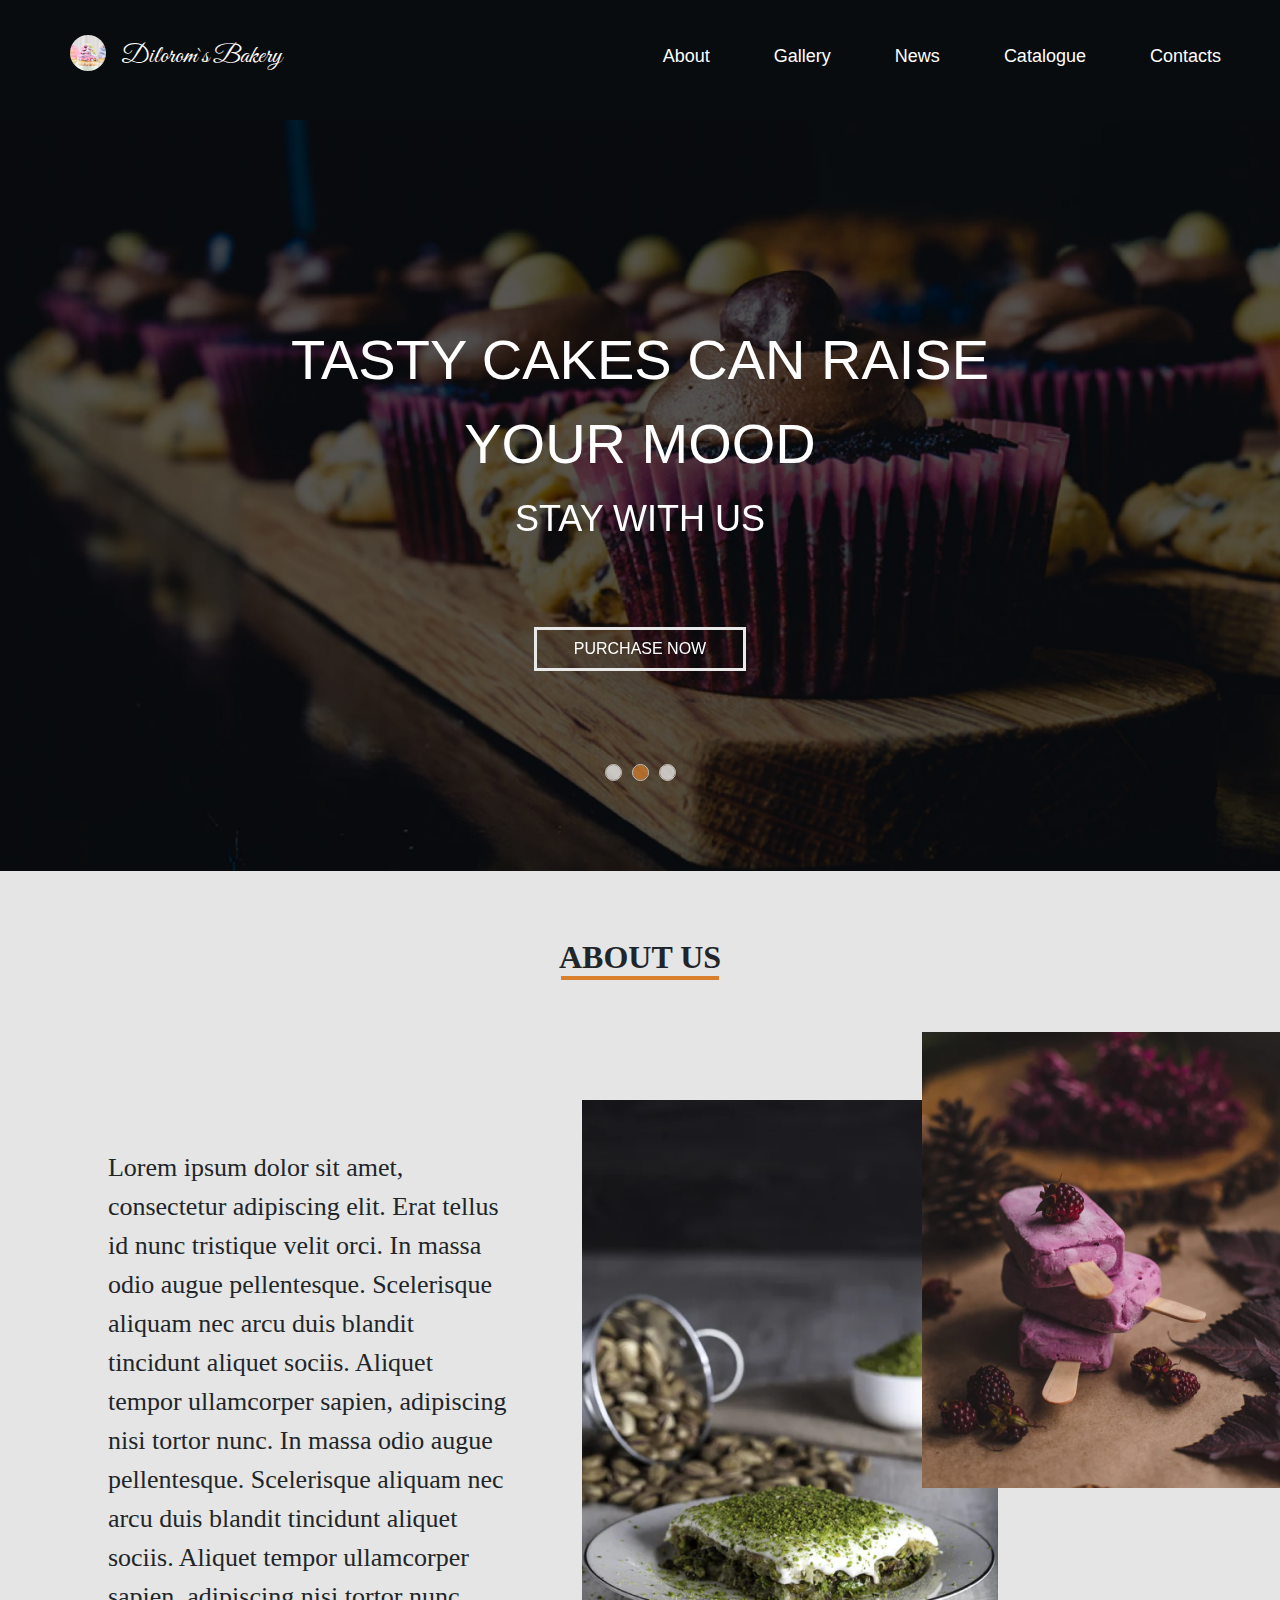
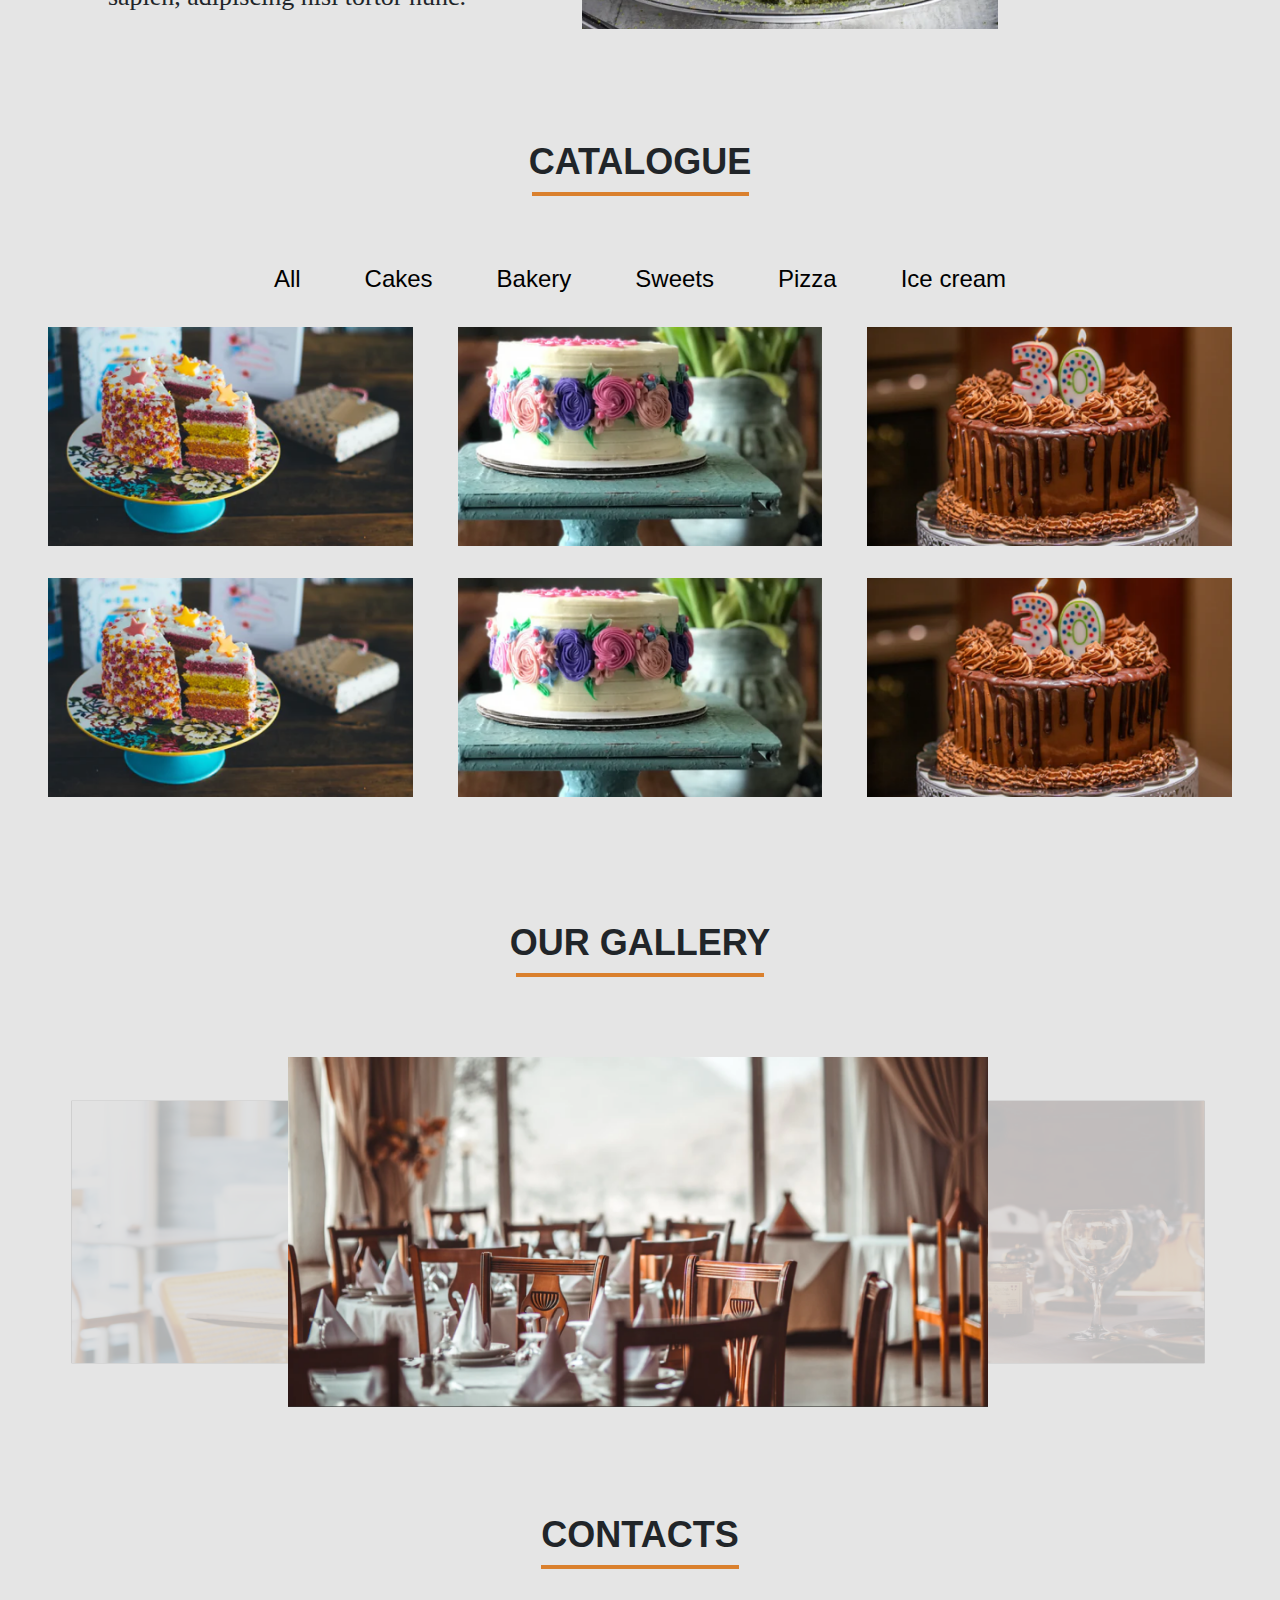
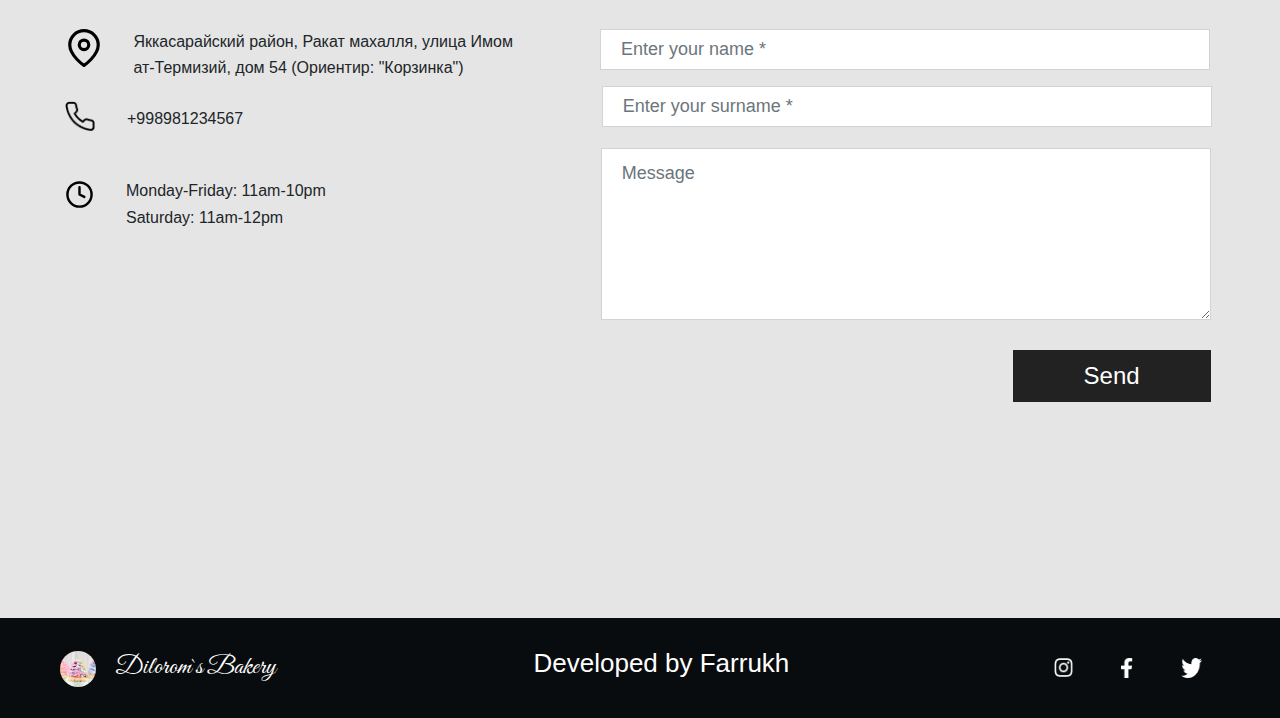
==== index.html @ ecb013ed "add files" ====
<!DOCTYPE html>
<html lang="en">
  <head>
    <meta charset="UTF-8" />
    <meta name="viewport" content="width=device-width, initial-scale=1.0" />
    <title>Bakery</title>
    <link rel="stylesheet" href="css/normalize.css">
    <link rel="stylesheet" href="css/bootstrap.css" />
    <link rel="stylesheet" href="css/main.css" />
    <link rel="stylesheet" href="css/media.css">
    <link
      href="https://fonts.googleapis.com/css2?family=Great+Vibes&display=swap"
      rel="stylesheet"
    />
  </head>
  <body>
    <div class="screen1">
      <header class="head">
        <div class="container-fluid">
          <nav class="navbar navbar-expand-md menu navbar-dark">
            <div class="brand">
              <a href="#"><img alt="" class="rounded-circle" src="images/image 2.png"/></a>
            <a href="#" class="navbar-brand name">Dilorom`s Bakery</a>
            </div>
            <button class="navbar-toggler" data-target="#menu" data-toggle="collapse" aria-controls="menu" aria-expanded="false" aria-label="Toggle navigation">
              <span class="navbar-toggler-icon"></span>
            </button>
            <div id="menu" class="collapse navbar-collapse">
              <ul class="navbar-nav ml-auto">
                <li class="nav-item">
                  <a href="#about" class="nav-link">About</a>
                </li>
                <li class="nav-item">
                  <a href="#galery" class="nav-link">Gallery</a>
                </li>
                <li class="nav-item">
                  <a href="#news" class="nav-link">News</a>
                </li>
                <li class="nav-item">
                  <a href="#catalogue" class="nav-link">Catalogue</a>
                </li>
                <li class="nav-item contact">
                  <a href="#contact" class="nav-link">Contacts</a>
                </li>
              </ul>
            </div>
          </nav>
        </div>
      </header>
      <!-- Header End -->
    
        <section class="section1">
          <div
            class="carousel slide carusel"
            id="myCarousel"
            data-ride="Carousel"
            data-interval="3000"
          >
            <div class="carousel-inner">
              <div class="carousel-item active">
                <div class="content1">
                  <h1 class="text-center">Tasty cakes can raise</h1>
                  <h1 class="text-center">your mood</h1>
                </div>
                <div class="content2">
                  <h2 class="text-center">Stay with us</h2>
                  <div class="now">
                    <button type="button" class="btn ml-auto">
                      Purchase now
                    </button>
                  </div>
                </div>
              </div>
              <div class="carousel-item">
                <div class="content1">
                  <h1 class="text-center">Tasty cakes can raise</h1>
                  <h1 class="text-center">your mood</h1>
                </div>
                <div class="content2">
                  <h2 class="text-center">Stay with us</h2>
                  <div class="now">
                    <button type="button" class="btn">Purchase now</button>
                  </div>
                </div>
              </div>
              <div class="carousel-item">
                <div class="content1">
                  <h1 class="text-center">Tasty cakes can raise</h1>
                  <h1 class="text-center">your mood</h1>
                </div>
                <div class="content2">
                  <h2 class="text-center">Stay with us</h2>
                  <div class="now">
                    <button type="button" class="btn">Purchase now</button>
                  </div>
                </div>
              </div>
            </div>
            <ul class="carousel-indicators">
              <li data-slide-to="0" data-target="#myCarousel"></li>
              <li class="active" data-slide-to="1" data-target="#myCarousel"></li>
              <li data-slide-to="2" data-target="#myCarousel"></li>
            </ul>
            <a
              href="#"
              class="carousel-control-prev"
              data-slide="prev"
              data-target="#myCarousel"
            >
              <span class="carousel-control-prev-icon"></span>
            </a>
            <a
              href="#"
              class="carousel-control-next"
              data-slide="next"
              data-target="#myCarousel"
            >
              <span class="carousel-control-next-icon"></span>
            </a>
          </div>
        </section>
    </div>
      <section class="section2" id="about">
        <h2 class="text-center">ABOUT US</h2>
        <div class="text-center line"></div>
        <div class="row">
          <div class="col-4 offset-1">
            <p>
              Lorem ipsum dolor sit amet, consectetur adipiscing elit. Erat
              tellus id nunc tristique velit orci. In massa odio augue
              pellentesque. Scelerisque aliquam nec arcu duis blandit tincidunt
              aliquet sociis. Aliquet tempor ullamcorper sapien, adipiscing nisi
              tortor nunc. In massa odio augue pellentesque. Scelerisque aliquam
              nec arcu duis blandit tincidunt aliquet sociis. Aliquet tempor
              ullamcorper sapien, adipiscing nisi tortor nunc.
            </p>
          </div>
          <div class="img1">
            <img src="images/image 12.png" alt="" />
            <div class="img2"><img src="images/image 13.png" alt="" /></div>
          </div>
        </div>
      </section>
      <section class="section3" id="catalogue">
        <h2 class="text-center">CATALOGUE</h2>
        <div class="text-center line"></div>
        <ul class="nav justify-content-center">
          <li class="nav-item"><a href="#" class="nav-link">All</a></li>
          <li class="nav-item"><a href="#" class="nav-link">Cakes</a></li>
          <li class="nav-item"><a href="#" class="nav-link">Bakery</a></li>
          <li class="nav-item"><a href="#" class="nav-link">Sweets</a></li>
          <li class="nav-item"><a href="#" class="nav-link">Pizza</a></li>
          <li class="nav-item"><a href="#" class="nav-link">Ice cream</a></li>
        </ul>
        <div class="row cake">
          <img src="images/image 15.png" alt="" />
          <img src="images/image 16.png" alt="" />
          <img src="images/image 17.png" alt="" />
          <img src="images/image 15.png" alt="" />
          <img src="images/image 16.png" alt="" />
          <img src="images/image 17.png" alt="" />
        </div>
      </section>
      <section class="section4" id="galery">
        <h2 class="text-center">OUR GALLERY</h2>
        <div class="text-center line"></div>
        <div id="carusel">
          <ul class="carousel">
            <li class="items main-pos first" id="1">
              <img src="images/image 20.png" alt="" />
            </li>
            <li class="items right-pos second" id="2">
              <img src="images/image 19.png" />
            </li>
            <li class="items back-pos third" id="3">
              <img src="images/image 32.jpg" />
            </li>
            <li class="items back-pos fourth" id="4">
              <img src="images/image 30.jpg" alt="" />
            </li>
            <li class="items back-pos fifth" id="5">
              <img src="images/image 31.jpg" alt="" />
            </li>
            <li class="items back-pos sixth" id="6">
              <img src="images/image 33.jpg" />
            </li>
            <li class="items left-pos seventh" id="7">
              <img src="images/image 18.png" />
            </li>
          </ul>
        </div>
      </section>
      <section class="section5" id="contact">
        <h2 class="text-center">CONTACTS</h2>
        <div class="text-center line"></div>
        <div class="row row1">
          <img src="icons/map-pin.svg" alt="" />
          <div class="col-4 col-xm-6">
            <div class="col1">
              <p>
                Яккасарайский район, Ракат махалля, улица Имом <br />
                ат-Термизий, дом 54 (Ориентир: "Корзинка")
              </p>
            </div>
          </div>
          <div class="col-6">
            <div class="form-group">
              <input
                type="text"
                id="name"
                class="form-control"
                placeholder="Enter your name *"
                required
                maxlength="30"
              />
            </div>
          </div>
        </div>
        <div class="row row2">
          <img src="icons/Vector.png" alt="" />
          <div class="col-4">
            <div class="col2">
              <p>+998981234567</p>
            </div>
          </div>
          <div class="col-6">
            <div class="form-group">
              <input
                type="text"
                id="surname"
                class="form-control"
                placeholder="Enter your surname *"
                maxlength="30"
                required
              />
            </div>
          </div>
        </div>
        <div class="row row3">
          <img src="icons/clock.svg" alt="" />
          <div class="col-4">
            <div class="col3">
              <p>
                Monday-Friday: 11am-10pm <br />
                Saturday: 11am-12pm
              </p>
            </div>
          </div>
          <div class="col-6">
            <div class="form-group">
              <textarea
                id="text"
                class="form-control"
                placeholder="Message"
                cols="30"
                rows="5"
              ></textarea>
              <div class="btn-black">
                <button type="button" class="btn send" id="btn">Send</button>
              </div>
            </div>
          </div>
        </div>
      </section>
    <footer class="foot">
      <div class="container-fluid">
        <nav class="navbar navbar-expand-md menu">
          <div class="logo">
            <a href="index.html"
              ><img alt="" class="rounded-circle" src="images/image 2.png"
            /></a>
            <a href="#" class="navbar-brand name">Dilorom`s Bakery</a>
          </div>
          <div class="developer">
            <h4>Developed by Farrukh </h4>
          </div>
          <ul class="navbar-nav media">
            <li class="nav-item">
              <a href="#" class="nav-link"
                ><img src="icons/Vector (1).png" class="instagram" alt=""
              /></a>
            </li>
            <li class="nav-item">
              <a href="#" class="nav-link"
                ><img src="icons/Vector (2).png" class="facebook" alt=""
              /></a>
            </li>
            <li class="nav-item">
              <a href="#" class="nav-link"
                ><img src="icons/Vector (3).png" class="twitter" alt=""
              /></a>
            </li>
          </ul>
        </nav>
      </div>
    </footer>
    
    <script src="js/jQuery.min.js"></script>
    <script src="js/popper.js"></script>
    <script src="js/bootstrap.js"></script>
    <script src="js/main.js"></script>
  </body>
</html>
---- css/main.css ----
@font-face {
  font-family: "Mukta-Medium";
  src: url("../fonts/mukta/Mukta-Medium.ttf") format("true type");
  font-style: normal;
  font-weight: normal; }
@font-face {
  font-family: "Roboto-Regular";
  src: url("../fonts/roboto/Roboto-Regular.ttf") format("true type");
  font-style: normal;
  font-weight: normal; }
@font-face {
  font-family: "Great_Vibes-Regular";
  src: url("../fonts/vibes/GreatVibes-Regular.ttf") format("true type");
  font-style: normal;
  font-weight: normal; }
  .screen1{
    background-image: url(../images/image\ 10.png);
    background-size: cover;
  }
header {
  background-color: #090C0E; }
  header .container-fluid {
    padding-left: 0; }
    header .container-fluid .rounded-circle {
      margin-left: 70px; }
    header .container-fluid .name {
      color: #fff;
      font-size: 26px;
      font-weight: 400;
      font-family: 'Great Vibes', cursive;
      line-height: 32.55px;
      letter-spacing: 6%;
      margin-left: 15px; }
    header .container-fluid .menu {
      padding-left: 0;
      padding-top: 0; }
      
    /* header .container-fluid #menu {
      display: flex; } */
      header .container-fluid #menu ul li {
        font-size: 18px;
        line-height: 24.25px;
        font-weight: 400;
        font-family: "Mukta-Medium", sans-serif;
        margin: 36px 24px; }
        header .container-fluid #menu ul li a {
          color: #fff; }
      header .container-fluid #menu ul .contact {
        margin-right: 20px !important; }

body {
  background-color: #E5E5E5; }
 .section1 .carusel .carousel-inner .carousel-item {
    color: #fff; }
   .section1 .carusel .carousel-inner .carousel-item .content1 {
      margin-top: 202px; }
     .section1 .carusel .carousel-inner .carousel-item .content1 h1 {
        font-size: 56px;
        text-transform: uppercase;
        font-family: "Mukta-Medium", sans-serif;
        font-weight: 400;
        line-height: 75.43px; }
   .section1 .carusel .carousel-inner .carousel-item .content2 h2 {
      font-family: "Mukta-Medium", sans-serif;
      font-size: 36px;
      font-weight: 500;
      line-height: 59.83px;
      text-transform: uppercase; }
   .section1 .carusel .carousel-inner .carousel-item .content2 .now {
      display: flex;
      justify-content: center; }
     .section1 .carusel .carousel-inner .carousel-item .content2 .now .btn {
        margin-top: 70px;
        border: 3px solid #E9E9E9;
        padding: 7px 37px;
        color: #fff;
        margin-left: auto;
        margin-right: auto;
        margin-bottom: 200px;
        text-transform: uppercase;
        border-radius: unset; }
 .section1 .carusel .carousel-indicators {
    margin-bottom: 90px; }
   .section1 .carusel .carousel-indicators li {
      width: 15px;
      height: 15px;
      border-radius: 50%;
      border: 1px solid #fff;
      background-color: #ffffff;
      opacity: 0.7;
      margin: 0 5px; }
   .section1 .carusel .carousel-indicators .active {
      background-color: #DA802D; }
 .section1 .carusel .carousel-control-prev > .carousel-control-prev-icon, .section1 .carusel .carousel-control-next > .carousel-control-next-icon {
    background-image: none; } .section2 h2 {
  margin: 67px 0 0 0;
  font-weight: 700;
  font-family: "Mukta-Medium"; } .section2 .line {
  content: "";
  background-color: #DA802D;
  display: block;
  width: 158px;
  height: 4px;
  margin: auto;
  margin-bottom: 120px; } .section2 .row {
  margin-right: 0; }
 .section2 .row .col-4 p {
    margin-top: 48px;
    font-family: "Roboto-Regular";
    font-weight: 400;
    font-size: 26px;
    line-height: 39px; }
 .section2 .row .img1 {
    position: relative;
    margin-left: 57px;
    width: 416px;
    height: 529px; }
   .section2 .row .img1 .img2 {
      position: absolute;
      width: 358px;
      height: 456px;
      right: -68%;
      top: -13%; } .section3 h2 {
  margin-top: 100px;
  margin-bottom: 0;
  font-size: 36px;
  line-height: 59.83px;
  font-weight: 700;
  font-family: "Mukta-Medium", sans-serif; } .section3 .line {
  content: "";
  background-color: #DA802D;
  display: block;
  width: 217px;
  height: 4px;
  margin: auto;
  margin-bottom: 50px; } .section3 ul a {
  font-size: 24px;
  font-weight: 500;
  font-family: "Mukta-Medium", sans-serif;
  font-style: normal;
  line-height: 40px;
  margin: 10px 40px 40px 40px;
  color: #000; } .section3 ul a:hover, .section3 ul a:focus {
  color: #DA802D; } .section3 .cake {
  display: flex;
  flex-wrap: wrap;
  margin: 0 2rem;
  justify-content: space-between; }
 .section3 .cake img {
    width: 30%;
    height: 25%;
    margin: 1rem; }
 .section3 .cake .col-4 {
    margin-bottom: 30px; } .section4 h2 {
  margin-top: 100px;
  margin-bottom: 0;
  font-size: 36px;
  line-height: 59.83px;
  font-weight: 700;
  font-family: "Mukta-Medium", sans-serif; } .section4 .line {
  content: "";
  background-color: #DA802D;
  display: block;
  width: 248px;
  height: 4px;
  margin: auto;
  margin-bottom: 80px; } 
  .section4 #carusel {
   width: 53em;
   height: 28em;
   margin: 0 auto;
   position: relative; }
    .section4 #carusel ul li {
     width: 700px;
     height: 350px;
     background: #333;
     display: inline-block;
     -webkit-transition: all .3s ease-in-out;
     -moz-transition: all .3s ease-in-out;
     transition: all .3s ease-in-out;
     overflow: hidden; }
    .section4 #carusel ul .second > img,  .section4 #carusel ul .fourth > img, .section4 #carusel ul .fifth > img, .section4 #carusel ul .sixth > img,  .section4 #carusel ul .third > img,  .section4 #carusel ul .seventh > img {
     width: 100%;
     height: 100%; }
    .section4 #carusel ul .first > img {
     height: 100%;
     width: 100%; }
    .section4 #carusel ul .items {
     position: absolute; }
    .section4 #carusel ul .right-pos {
     opacity: .3;
     margin-left: 21em !important;
     z-index: 1000;
     -webkit-transform: scale(0.75);
     -moz-transform: scale(0.75);
     transform: scale(0.75); }
    .section4 #carusel ul .back-pos {
     margin-left: 2em !important;
     opacity: .05;
     -webkit-transform: scale(0.5);
     -moz-transform: scale(0.5);
     transform: scale(0.5); }
    .section4 #carusel ul .main-pos {
     margin-left: 2em !important;
     z-index: 3000; }
   .section4 #carusel ul .left-pos {
     opacity: .3;
     margin-left: -17em !important;
     z-index: 1000;
     -webkit-transform: scale(0.75);
     -moz-transform: scale(0.75);
     transform: scale(0.75); } 
    .section5 h2 {
  margin-top: 0;
  margin-bottom: 0;
  font-size: 36px;
  line-height: 59.83px;
  font-weight: 700;
  font-family: "Mukta-Medium", sans-serif; } .section5 .line {
  content: "";
  background-color: #DA802D;
  display: block;
  width: 198px;
  height: 4px;
  margin: auto;
  margin-bottom: 60px; } .section5 .row1 {
  margin: 0 !important; }
 .section5 .row1 img {
    margin-left: 65px;
    margin-bottom: 18px;
    margin-right: 15px;
    width: 32;
    height: 38.4px; }
 .section5 .row1 .col-4 .col1 {
    display: flex; }
   .section5 .row1 .col-4 .col1 p {
      margin: 0;
      font-weight: 400;
      font-family: "Mukta-Medium", sans-serif;
      line-height: 26.59px;
      font-size: 16px; }
 .section5 .row1 .col-6 {
    margin-left: 40px !important; }
   .section5 .row1 .col-6 .form-control {
      border-radius: unset;
      padding: 10px 20px;
      font-size: 18px;
      font-weight: 400;
      line-height: 29.92px;
      font-family: "Mukta-Medium", sans-serif; }
   .section5 .row1 .col-6 .form-control:focus {
      outline: none;
      border-color: #fff;
      box-shadow: unset; } .section5 .row2 {
  margin: 0 !important; }
 .section5 .row2 img {
    margin-left: 65px;
    margin-top: 15px;
    margin-right: 17px;
    width: 29;
    height: 30px; }
 .section5 .row2 .col-4 .col2 {
    display: flex; }
   .section5 .row2 .col-4 .col2 p {
      font-weight: 400;
      margin-top: 20px;
      font-family: "Mukta-Medium", sans-serif;
      line-height: 26.59px;
      font-size: 16px; }
 .section5 .row2 .col-6 {
    margin-left: 48px; }
   .section5 .row2 .col-6 .form-control {
      border-radius: unset;
      padding: 10px 20px;
      font-size: 18px;
      font-weight: 400;
      line-height: 29.92px;
      font-family: "Mukta-Medium", sans-serif; }
   .section5 .row2 .col-6 .form-control:focus {
      outline: none;
      border-color: #fff;
      box-shadow: unset; } .section5 .row3 {
  margin: 0 !important; }
 .section5 .row3 img {
    margin-left: 65px;
    margin-right: 17px;
    width: 29;
    height: 29px;
    margin-top: 32px; }
 .section5 .row3 .col-4 .col3 {
    display: flex; }
   .section5 .row3 .col-4 .col3 p {
      margin-top: 30px;
      font-weight: 400;
      font-family: "Mukta-Medium", sans-serif;
      line-height: 26.59px;
      font-size: 16px; }
 .section5 .row3 .col-6 {
    margin-left: 48px; }
   .section5 .row3 .col-6 .form-control {
      border-radius: unset;
      padding: 10px 20px;
      font-size: 18px;
      font-weight: 400;
      line-height: 29.92px;
      font-family: "Mukta-Medium", sans-serif; }
   .section5 .row3 .col-6 .form-control:focus {
      outline: none;
      border-color: #fff;
      box-shadow: unset; }
   .section5 .row3 .col-6 .btn-black {
      display: flex;
      justify-content: right; }
     .section5 .row3 .col-6 .btn-black .send {
        border-radius: unset;
        margin-top: 30px;
        margin-left: auto;
        background-color: #222222;
        color: #fff;
        padding: 5px 70px;
        font-size: 24px;
        font-weight: 400;
        font-family: "Mukta-Medium", sans-serif;
        line-height: 39.89px; }

footer {
  margin-top: 200px;
  background-color: #090C0E; }
  footer .container-fluid {
    padding: 0; }
    footer .container-fluid .menu {
      padding: 0;
      display: flex;
      justify-content: space-between; }
      footer .container-fluid .menu .logo .rounded-circle {
        margin-left: 60px; }
      footer .container-fluid .menu .logo .name {
        color: #fff;
        font-size: 26px;
        font-weight: 400;
        font-family: 'Great Vibes', cursive;
        line-height: 32.55px;
        letter-spacing: 6%;
        margin-left: 15px; }
      footer .container-fluid .menu .developer h4 {
        color: #fff;
        font-size: 26px;
        font-weight: 400;
        line-height: 32.55px;
        letter-spacing: 6%;
        font-family: "Mukta-Medium", sans-serif; }
      footer .container-fluid .menu ul li {
        font-size: 18px;
        line-height: 24.25px;
        font-weight: 400;
        font-family: "Mukta-Medium", sans-serif; }
        footer .container-fluid .menu ul li a {
          color: #fff;
          padding-top: 0;
          padding-bottom: 0; }
          footer .container-fluid .menu ul li a .instagram {
            width: 18.87px;
            height: 19.57px;
            margin: 40px 16px; }
          footer .container-fluid .menu ul li a .facebook {
            width: 12.17px;
            height: 20px;
            margin: 40px 16px; }
          footer .container-fluid .menu ul li a .twitter {
            width: 20.63px;
            height: 20px;
            margin: 40px 70px 40px 16px; }

          
            
/*# sourceMappingURL.css.map */
---- css/media.css ----
@media(max-width: 400px ){
    header .container-fluid .rounded-circle{
        margin-left: 30px;
    }
    .section1 .carusel .carousel-inner .carousel-item .content1 h1{
        font-size: 42px;
    }
    .section1 .carusel .carousel-inner .carousel-item .content2 h2{
        font-size: 24px;
    }
    .section3 .cake img{
        width: 80%;
    }
    .section3 .cake{
        justify-content: center;
    }
    .section4 #carusel ul li {
        width: 250px;
        height: 100px;
    }
    .section4 #carusel {
        width: 300px;
        height: 120px;
    }
    .section4 #carusel ul .right-pos {
        display: none; 
    }
    .section4 #carusel ul .left-pos {
        display: none; 
    }
    #carusel > ul{
        padding: 0;
    }
    .section5 .row1 img {
        margin-left: 10px;
        margin-top: 2px;
        margin-right: 2px;
        width: 15;
        height: 20.4px; 
    }
    .section5 .row2 img {
        margin-left: 10px;
        margin-top: 25px;
        margin-right: 2px;
        width: 15;
        height: 16px; 
    }
    .section5 .row3 img {
        margin-left: 10px;
        margin-right: 2px;
        width: 15;
        height: 16px;
        margin-top: 35px; 
    }
    .section5 .row1 .col-4 .col1 p, .section5 .row2 .col-4 .col2 p, .section5 .row3 .col-4 .col3 p{
        font-size: 14px;
        line-height: 22px;
    }
    .section5 .row3 .col-4 .col3 p{
        margin-top: 4px;
    }
    .section5 .row1 .col-6, .section5 .row2 .col-6, .section5 .row3 .col-6 {
        margin-left: 10px !important; 
    }
    .section5 .row1 .col-6 .form-control > input::placeholder{
        font-size: 10px;
    }
    .section5 .row3 .col-6 .btn-black{
        display: flex;
        justify-content: center;
    }
    .section5 .row3 .col-6 .btn-black .send{
        margin-left: -90%;
        padding: 5px 110px;
    }
    footer .container-fluid .menu{
        display: flex;
        justify-content: center;
    }
    footer .container-fluid .menu ul{
        display: flex;
        flex-direction: row;
    }
    footer .container-fluid .menu ul li a .facebook{
        margin-top: 20px;
    }
    footer .container-fluid .menu ul li a .twitter{
        margin-right: 0;
        margin-top: 20px;
    }
    footer .container-fluid .menu ul li a .instagram{
        margin-left: 0;
        margin-top: 20px;
    }
    footer .container-fluid .menu .logo .rounded-circle{
        margin-left: 0;
    }
    footer .container-fluid .menu .developer h4{
        margin-bottom: 0;
        margin-top: 5px;
        font-size: 20px;
        padding: 0 45px;
    }
    .logo{
        margin-top: 20px;
    }
}
@media(max-width: 345px ){
    header .container-fluid .rounded-circle{
        display: none;
    }
    .section3 ul a{
        margin: 5px 10px;
        font-size: 16px;
        line-height: 24px;
        padding: 8px;
    }
}
@media(max-width: 767px){
    header .container-fluid #menu ul li{
        margin: 0;
        text-align: center;
    }
    footer{
        margin-top: 70px;
    }
    .section2 .row .col-4 p{
        margin-top: 10px;
        font-size: 16px;
        line-height: 20px;
    }
    .section2 h2{
        font-size: 24px;
    }
    .section2 .line{
        margin-bottom: 50px;
        width: 130px;
    }
    .section3 h2{
        margin-top: 0;
    }
    .section3 h2, .section4 h2, .section5 h2{
        font-size: 24px;
    }
    .section5 h2{
        margin-top: 30px;
    }
    .section5 .line{
        margin-bottom: 30px;
        width: 140px;
    }
    .section4 .line{
        margin-bottom: 40px;
        width: 180px; 
    }
    .section3 .line{
        margin-bottom: 20px;
        width: 150px;
    }
    .section3 ul a{
        margin: 5px 10px;
        font-size: 16px;
        line-height: 24px;
        padding-left: 10px;
        padding-right: 10px;
    }
    .section1 .carusel .carousel-inner .carousel-item .content1 h1{
        font-size: 42px;
    }
    .section1 .carusel .carousel-inner .carousel-item .content2 h2{
        font-size: 24px;
    }
    header .container-fluid #menu ul .contact{
        margin-right: 10px!important;
    }

}
@media(min-width: 768px){
    .brand{
        display: flex;
    }
}
@media(min-width: 768px) and (max-width: 985px){
    header .container-fluid #menu ul .contact{
        margin-right: 0px!important;
    }
    header .container-fluid #menu ul li{
        margin: 36px 10px;
}
header .container-fluid .rounded-circle{
    margin-left: 30px;
}}
@media(min-width: 400px) and (max-width:575px){
.section3 ul a{
    margin: 5px 10px;
    font-size: 18px;
    line-height: 24px;
    padding-left: 14px;
    padding-right: 14px;
}
.section3 .cake img{
    width: 40%;
}
.section4 #carusel ul li {
    width: 340px;
    height: 150px;
}
.section4 #carusel {
    width: 390px;
    height: 170px;
}
.section4 #carusel ul .right-pos {
    display: none; 
}
.section4 #carusel ul .left-pos {
    display: none; 
}
#carusel > ul{
    padding: 0;
}
.section5 .row1 img {
    margin-left: 10px;
    margin-top: 2px;
    margin-right: 2px;
    width: 15;
    height: 20.4px; 
}
.section5 .row2 img {
    margin-left: 10px;
    margin-top: 25px;
    margin-right: 2px;
    width: 15;
    height: 16px; 
}
.section5 .row3 img {
    margin-left: 10px;
    margin-right: 2px;
    width: 15;
    height: 16px;
    margin-top: 35px; 
}
.section5 .row1 .col-4 .col1 p, .section5 .row2 .col-4 .col2 p, .section5 .row3 .col-4 .col3 p{
    font-size: 14px;
    line-height: 22px;
}
.section5 .row3 .col-4 .col3 p{
    margin-top: 4px;
}
.section5 .row1 .col-6, .section5 .row2 .col-6, .section5 .row3 .col-6 {
    margin-left: 10px !important; 
}
.section5 .row1 .col-6 .form-control > input::placeholder{
    font-size: 10px;
}
.section5 .row3 .col-6 .btn-black{
    display: flex;
    justify-content: center;
}
.section5 .row3 .col-6 .btn-black .send{
    margin-left: -90%;
    padding: 5px 80%;
}
footer .container-fluid .menu{
    display: flex;
    justify-content: center;
}
footer .container-fluid .menu ul{
    display: flex;
    flex-direction: row;
    padding: 0 70px;
}
footer .container-fluid .menu ul li a .facebook{
    margin-top: 20px;
}
footer .container-fluid .menu ul li a .twitter{
    margin-right: 0;
    margin-top: 20px;
}
footer .container-fluid .menu ul li a .instagram{
    margin-left: 0;
    margin-top: 20px;
}
footer .container-fluid .menu .logo .rounded-circle{
    margin-left: 0;
}
footer .container-fluid .menu .developer h4{
    margin-bottom: 0;
    margin-top: 5px;
    font-size: 20px;
    padding: 0 80px;
}
.logo{
    margin-top: 20px;
}
}
@media(max-width:575px){
.section2 .row > .col-4{
    flex: 0 0 50%;
    max-width: 50%;
}
.section2 .row .img1, .section2 .row .img1 .img2 {
    display: none;
}
}
@media(min-width:470px) and (max-width: 495px){
    .section3 ul a{
        margin: 5px 10px;
        font-size: 20px;
        line-height: 24px;
        padding-left: 14px;
        padding-right: 14px;
    }
}
@media(min-width:496px) and (max-width: 575px){
    .section3 ul a{
        margin: 5px 10px;
        font-size: 20px;
        line-height: 24px;
        padding-left: 12px;
        padding-right: 12px;
    }
    .section3 ul{
        padding: 0 10%;
    }
}

@media(min-width:576px) and (max-width: 767px){
    .section2 .row .img1{
        width: 200px;
        height: 400px;
        margin-left: 8%;
        margin-top: 5%;
    }
    .section2 .row .img1 > img{
        width: 170px;
    }
    .section2 .row .img1 .img2{
        width: 180px;
        right: -48%;
        top: -7%;
    }
    .section2 .row .img1 .img2 > img{
        width: 150px;
    }
    .section3 .cake img{
        width: 42%;
    }
    .section4 #carusel ul li {
        width: 340px;
        height: 150px;
    }
    .section4 #carusel {
        width: 390px;
        height: 170px;
    }
    .section4 #carusel ul .right-pos {
        opacity: .3;
        margin-left: 10em !important;
        z-index: 1000;
        -webkit-transform: scale(0.9);
        -moz-transform: scale(0.9);
        transform: scale(0.9); 
    }
    .section4 #carusel ul .left-pos {
        opacity: .3;
        margin-left: -7em !important;
        z-index: 1000;
        -webkit-transform: scale(0.9);
        -moz-transform: scale(0.9);
        transform: scale(0.9);
    }
    #carusel > ul{
        padding: 0;
    }
    .section5 .row1 img {
        margin-left: 20px;
        margin-top: 2px;
        margin-right: 2px;
        width: 15;
        height: 20.4px; 
    }
    .section5 .row2 img {
        margin-left: 20px;
        margin-top: 25px;
        margin-right: 2px;
        width: 15;
        height: 16px; 
    }
    .section5 .row3 img {
        margin-left: 20px;
        margin-right: 2px;
        width: 15;
        height: 16px;
        margin-top: 35px; 
    }
    .section5 .row1 .col-4 .col1 p, .section5 .row2 .col-4 .col2 p, .section5 .row3 .col-4 .col3 p{
        font-size: 14px;
        line-height: 22px;
    }
    .section5 .row3 .col-4 .col3 p{
        margin-top: 4px;
    }
    .section5 .row1 .col-6, .section5 .row2 .col-6, .section5 .row3 .col-6 {
        margin-left: 20px !important; 
    }
    .section5 .row1 .col-6 .form-control > input::placeholder{
        font-size: 10px;
    }
    .section5 .row3 .col-6 .btn-black{
        display: flex;
        justify-content: flex-end;
    }
    .section5 .row3 .col-6 .btn-black .send{
        margin-left: -85%;
        margin-right: 0;
        padding: 5px 84%;
    }
    footer .container-fluid .menu{
        display: flex;
        justify-content: center;
    }
    footer .container-fluid .menu ul{
        display: flex;
        flex-direction: row;
        padding: 0 130px;
    }
    footer .container-fluid .menu ul li a .facebook{
        margin-top: 20px;
    }
    footer .container-fluid .menu ul li a .twitter{
        margin-right: 0;
        margin-top: 20px;
    }
    footer .container-fluid .menu ul li a .instagram{
        margin-left: 0;
        margin-top: 20px;
    }
    footer .container-fluid .menu .logo .rounded-circle{
        margin-left: 0;
    }
    footer .container-fluid .menu .developer h4{
        margin-bottom: 0;
        margin-top: 5px;
        font-size: 20px;
        padding: 0 100px;
    }
    .logo{
        margin-top: 20px;
        padding: 0 100px;
    }
    }
    @media(max-width:575px){
    .section2 .row > .col-4{
        flex: 0 0 50%;
        max-width: 50%;
    }
    .section2 .row .img1, .section2 .row .img1 .img2 {
        display: none;
    }
}
@media(min-width:768px) and (max-width: 859px){
    .section2 .row .img1{
        width: 250px;
        margin-left: 10%;
    }
    .section2 .row .img1 > img{
        width: 220px;
    }
    .section2 .row .img1 .img2{
        width: 210px;
        right: -50%;
        top: -8%;
    }
    .section2 .row .img1 .img2 > img{
        width: 190px;
    }
    .section2 .line{
        margin-bottom: 70px;
        width: 145px;
    }
    .section2 .row .col-4 p{
        margin-top: 10px;
        font-size: 18px;
        line-height: 24px;
    }
    .section3 h2, .section4 h2, .section2 h2, .section5 h2{
        font-size: 30px;
    }
    .section3 h2{
        margin-top: 0;
    }
    .section4 .line{
        margin-bottom: 40px;
        width: 210px;
    }
    .section3 .line{
        margin-bottom: 24px;
        width: 176px;
    }
    .section5 .line{
        width: 165px;
    }
    .section3 .cake img{
        width: 45%;
    }
    .section3 ul a{
        margin: 5px 10px;
        font-size: 24px;
        line-height: 32px;
        padding-left: 12px;
        padding-right: 12px;
    }
    .section4 #carusel ul li {
        width: 440px;
        height: 200px;
    }
    .section4 #carusel {
        width: 490px;
        height: 220px;
    }
    .section4 #carusel ul .right-pos {
        opacity: .3;
        margin-left: 10em !important;
        z-index: 1000;
        -webkit-transform: scale(0.9);
        -moz-transform: scale(0.9);
        transform: scale(0.9); 
    }
    .section4 #carusel ul .left-pos {
        opacity: .3;
        margin-left: -7em !important;
        z-index: 1000;
        -webkit-transform: scale(0.9);
        -moz-transform: scale(0.9);
        transform: scale(0.9);
    }
    #carusel > ul{
        padding: 0;
    }
    .section5 .row1 img {
        margin-left: 25px;
        margin-top: 2px;
        margin-right: 2px;
        width: 20;
        height: 25.4px; 
    }
    .section5 .row2 img {
        margin-left: 25px;
        margin-top: 25px;
        margin-right: 2px;
        width: 20;
        height: 22px; 
    }
    .section5 .row3 img {
        margin-left: 25px;
        margin-right: 2px;
        width: 20;
        height: 22px;
        margin-top: 35px; 
    }
    .section5 .row1 .col-4 .col1 p, .section5 .row2 .col-4 .col2 p, .section5 .row3 .col-4 .col3 p{
        font-size: 14px;
        line-height: 22px;
    }
    .section5 .row3 .col-4 .col3 p{
        margin-top: 24px;
    }
    .section5 .row1 .col-6, .section5 .row2 .col-6, .section5 .row3 .col-6 {
        margin-left: 30px !important; 
    }
    .section5 .row1 .col-6 .form-control > input::placeholder{
        font-size: 10px;
    }
    .section5 .row3 .col-6 .btn-black{
        display: flex;
        justify-content: center;
    }
    .section5 .row3 .col-6 .btn-black .send{
        border-radius: unset;
        margin-top: 30px;
        margin-left: auto;
        padding: 5px 70px;
    }
    footer .container-fluid .menu{
        display: flex;
        justify-content: space-between;
    }
    footer .container-fluid .menu ul li a .twitter{
        margin-right: 20px;
    }
    footer .container-fluid .menu .logo .rounded-circle{
        margin-left: 20px;
    }
    footer .container-fluid .menu .developer h4{
        margin-bottom: 0;
        font-size: 20px;
    }
}@media(min-width: 860px) and (max-width: 990px) {
    .section4 #carusel {
        width: 530px;
        height: 240px;
    }
    .section5 .row1 img {
        margin-left: 45px;
        margin-top: 2px;
        margin-right: 10px;
        width: 23;
        height: 28.4px; 
    }
    .section5 .row2 img {
        margin-left: 45px;
        margin-top: 20px;
        margin-right: 10px;
        width: 23;
        height: 25px; 
    }
    .section5 .row3 img {
        margin-left: 45px;
        margin-right: 10px;
        width: 23;
        height: 25px;
        margin-top: 30px; 
    }
    .section5 .row1 .col-4 .col1 p, .section5 .row2 .col-4 .col2 p, .section5 .row3 .col-4 .col3 p{
        font-size: 14px;
        line-height: 24px;
    }
    .section5 .row3 .col-4 .col3 p{
        margin-top: 24px;
    }
    .section5 .row1 .col-6, .section5 .row2 .col-6, .section5 .row3 .col-6 {
        margin-left: 30px !important; 
    }
    .section5 .row1 .col-6 .form-control > input::placeholder{
        font-size: 10px;
    }
    .section5 .row3 .col-6 .btn-black{
        display: flex;
        justify-content: center;
    }
    .section5 .row3 .col-6 .btn-black .send{
        border-radius: unset;
        margin-top: 30px;
        margin-left: auto;
        padding: 5px 70px;
    }
    .section5 h2{
        margin-top: 30px;
    }
    footer .container-fluid .menu ul li a .twitter{
        margin-right: 25px;
    }
    footer .container-fluid .menu .logo .rounded-circle{
        margin-left: 25px;
    }
}
    @media(min-width:576px) and (max-width: 860px){
    
    .section2 h2, .section3 h2, .section4 h2, .section5 h2{
        font-size: 30px;
    }
    .section5 h2{
        margin-top: 30px;
    }
    .section3 h2{
        margin-top: 0;
    }
    .section2 .line{
        margin-bottom: 100px;
        width: 150px;
    }
    .section3 .line{
        margin-bottom: 20px;
        width: 180px;
    }
    .section4 .line{
        margin-bottom: 100px;
        width: 220px;
    }
    .section5 .line{
        margin-bottom: 100px;
        width: 160px;
    }
}
@media(min-width: 860px){
    .section2 .row .img1{
        width: 300px;
        margin-left: 6%;
    }
    .section2 .row .img1 > img{
        width: 270px;
    }
    .section2 .row .img1 .img2{
        width: 260px;
        right: -52%;
        top: -10%;
    }
    .section2 .row .img1 .img2 > img{
        width: 240px;
    }
    .section2 .row .col-4 p{
        margin-top: 10px;
        font-size: 22px;
        line-height: 28px;
    }
    .section3 .cake img{
        width: 45%;
    }
    .section3 ul a{
        margin: 5px 10px;
        font-size: 24px;
        line-height: 36px;
        padding-left: 12px;
        padding-right: 12px;
    }
    .section4 #carusel ul li {
        width: 490px;
        height: 220px;
    }
    .section4 #carusel ul .right-pos {
        opacity: .3;
        margin-left: 13em !important;
        z-index: 1000;
        -webkit-transform: scale(0.8);
        -moz-transform: scale(0.8);
        transform: scale(0.8); 
    }
    .section4 #carusel ul .left-pos {
        opacity: .3;
        margin-left: -10em !important;
        z-index: 1000;
        -webkit-transform: scale(0.8);
        -moz-transform: scale(0.8);
        transform: scale(0.8);
    }
    #carusel > ul{
        padding: 0;
    }
}
@media (min-width: 991px) and (max-width: 1199px) {
    .section2 .row .img1{
        width: 340px;
        margin-left: 6%;
    }
    .section2 .row .img1 > img{
        width: 310px;
    }
    .section2 .row .img1 .img2{
        width: 310px;
        right: -55%;
        top: -12%;
    }
    .section2 .row .img1 .img2 > img{
        width: 280px;
    }
    .section2 .line{
        margin-bottom: 100px;
        width: 150px;
    }
    .section2 .row .col-4 p{
        margin-top: 10px;
        font-size: 24px;
        line-height: 34px;
    }
    .section2 h2{
        font-size: 30px;
    }
    .section3 .cake img {
        width: 30%;
        height: 25%;
        margin: 1rem; }
    .section3 ul a{
        margin: 5px 15px;
        font-size: 24px;
        line-height: 36px;
        padding-left: 14px;
        padding-right: 14px;
    }.section4 #carusel ul li {
        width: 580px;
        height: 280px;
    }
    .section4 #carusel {
        width: 620px;
        height: 300px;
    }
    .section4 #carusel ul .right-pos {
        opacity: .3;
        margin-left: 16em !important;
        z-index: 1000;
        -webkit-transform: scale(0.8);
        -moz-transform: scale(0.8);
        transform: scale(0.8); 
    }
    .section4 #carusel ul .left-pos {
        opacity: .3;
        margin-left: -13em !important;
        z-index: 1000;
        -webkit-transform: scale(0.8);
        -moz-transform: scale(0.8);
        transform: scale(0.8);
    }
    #carusel > ul{
        padding: 0;
    }
    footer .container-fluid .menu ul li a .twitter{
        margin-right: 30px;
    }
    footer .container-fluid .menu .logo .rounded-circle{
        margin-left: 30px;
    }
}
@media(min-width: 1200px){
    .section2 h2 {
        margin: 67px 0 0 0;
        font-weight: 700;
        font-family: "Mukta-Medium"; } .section2 .line {
        content: "";
        background-color: #DA802D;
        display: block;
        width: 158px;
        height: 4px;
        margin: auto;
        margin-bottom: 120px; } .section2 .row {
        margin-right: 0; }
    .section2 .row .col-4 p {
        margin-top: 48px;
        font-family: "Roboto-Regular";
        font-weight: 400;
        font-size: 26px;
        line-height: 39px; }
     .section2 .row .img1 {
        position: relative;
        margin-left: 57px;
        width: 416px;
        height: 529px; }
       .section2 .row .img1 .img2 {
          position: absolute;
          width: 358px;
          height: 456px;
          right: -68%;
          top: -13%; } 
          .section2 .row .img1 .img2 > img{
              width: 358px;
          }
          .section2 .row .img1 > img{
              width: 416px;
          }
          .section3 .cake img {
            width: 30%;
            height: 25%;
            margin: 1rem; }
    .section3 ul a{
        margin: 5px 16px;
        font-size: 24px;
        line-height: 39px;
        padding-left: 16px;
        padding-right: 16px;
    }
    .section4 #carusel ul .left-pos {
        opacity: .3;
        margin-left: -17em !important;
        z-index: 1000;
        -webkit-transform: scale(0.75);
        -moz-transform: scale(0.75);
        transform: scale(0.75); 
    }
    .section4 #carusel ul .right-pos {
        opacity: .3;
        margin-left: 21em !important;
        z-index: 1000;
        -webkit-transform: scale(0.75);
        -moz-transform: scale(0.75);
        transform: scale(0.75); 
    } 
    .section4 #carusel ul li {
        width: 700px;
        height: 350px;
    }
    #carusel > ul{
        padding-left: 40px;
    }

}
@media (min-width: 990px) and (max-width: 1030px) {
    .section3 .cake img{
        width: 28%;
    }
    
}
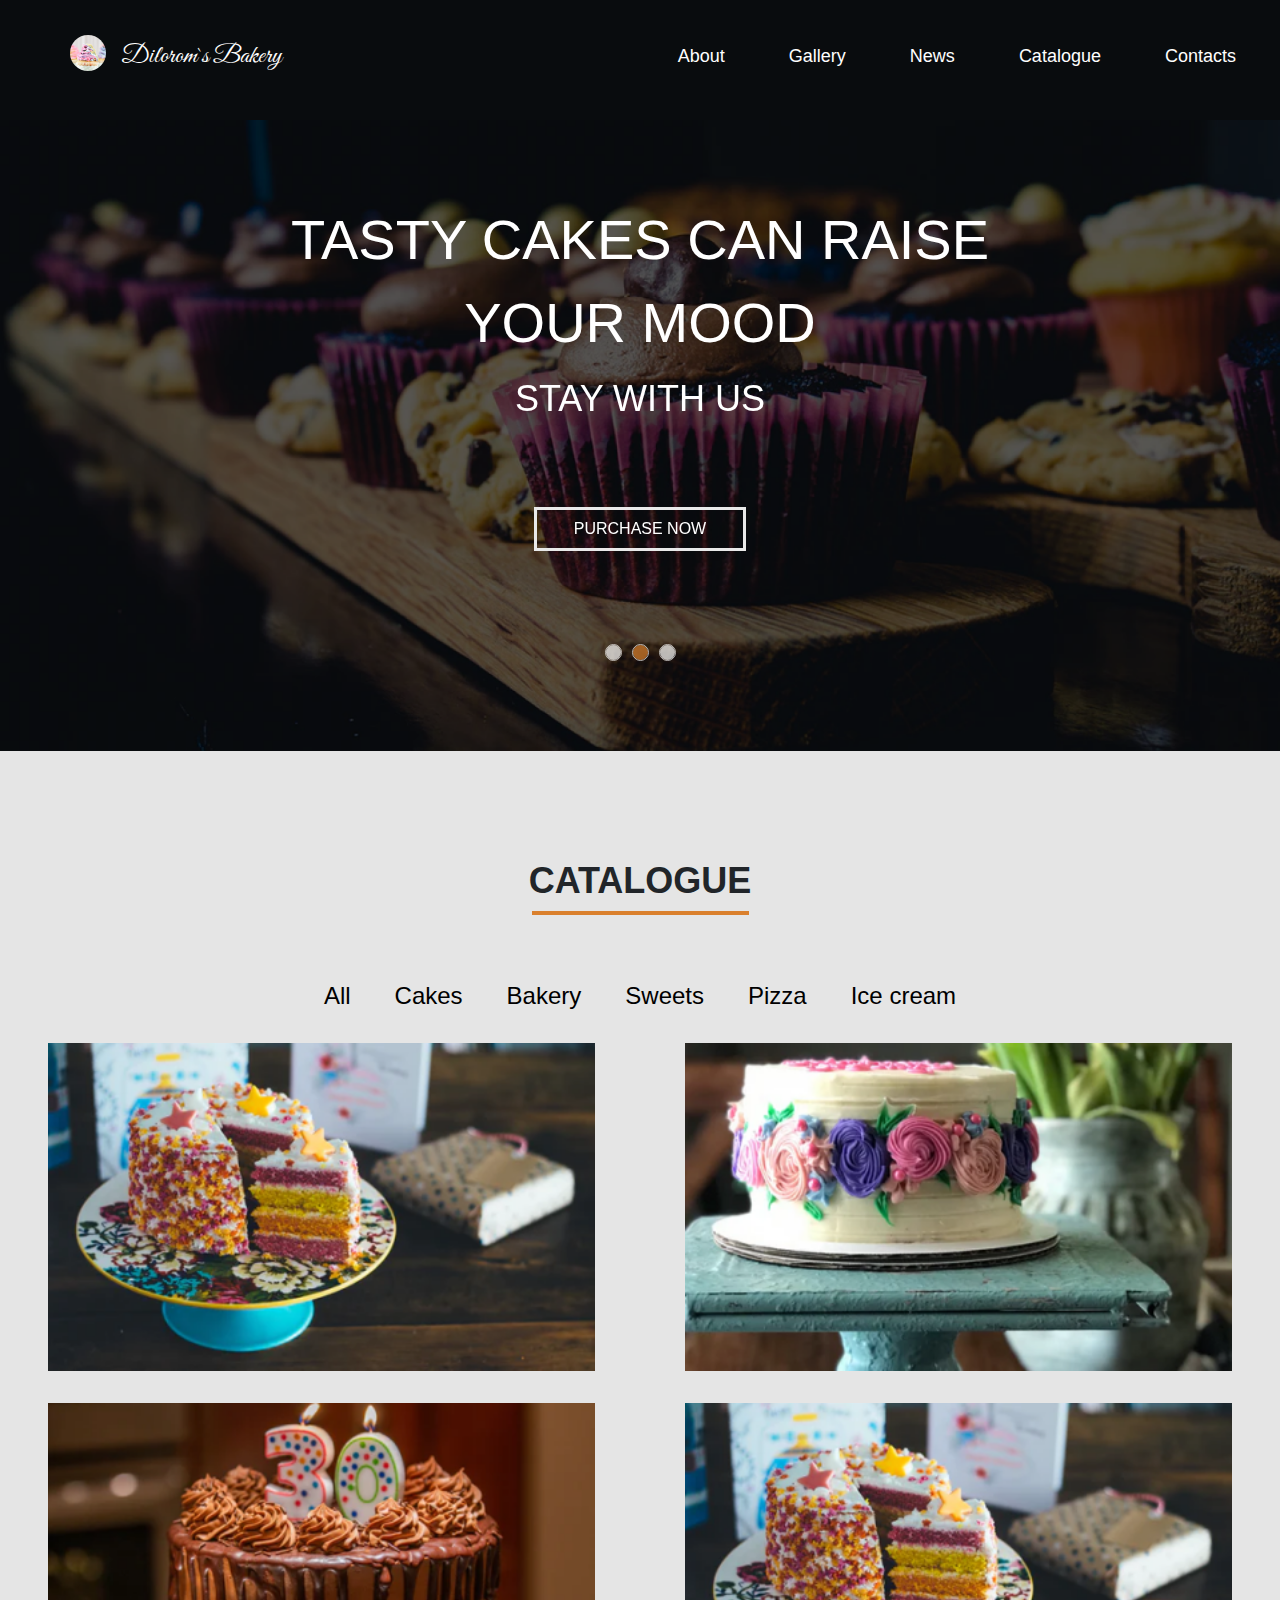
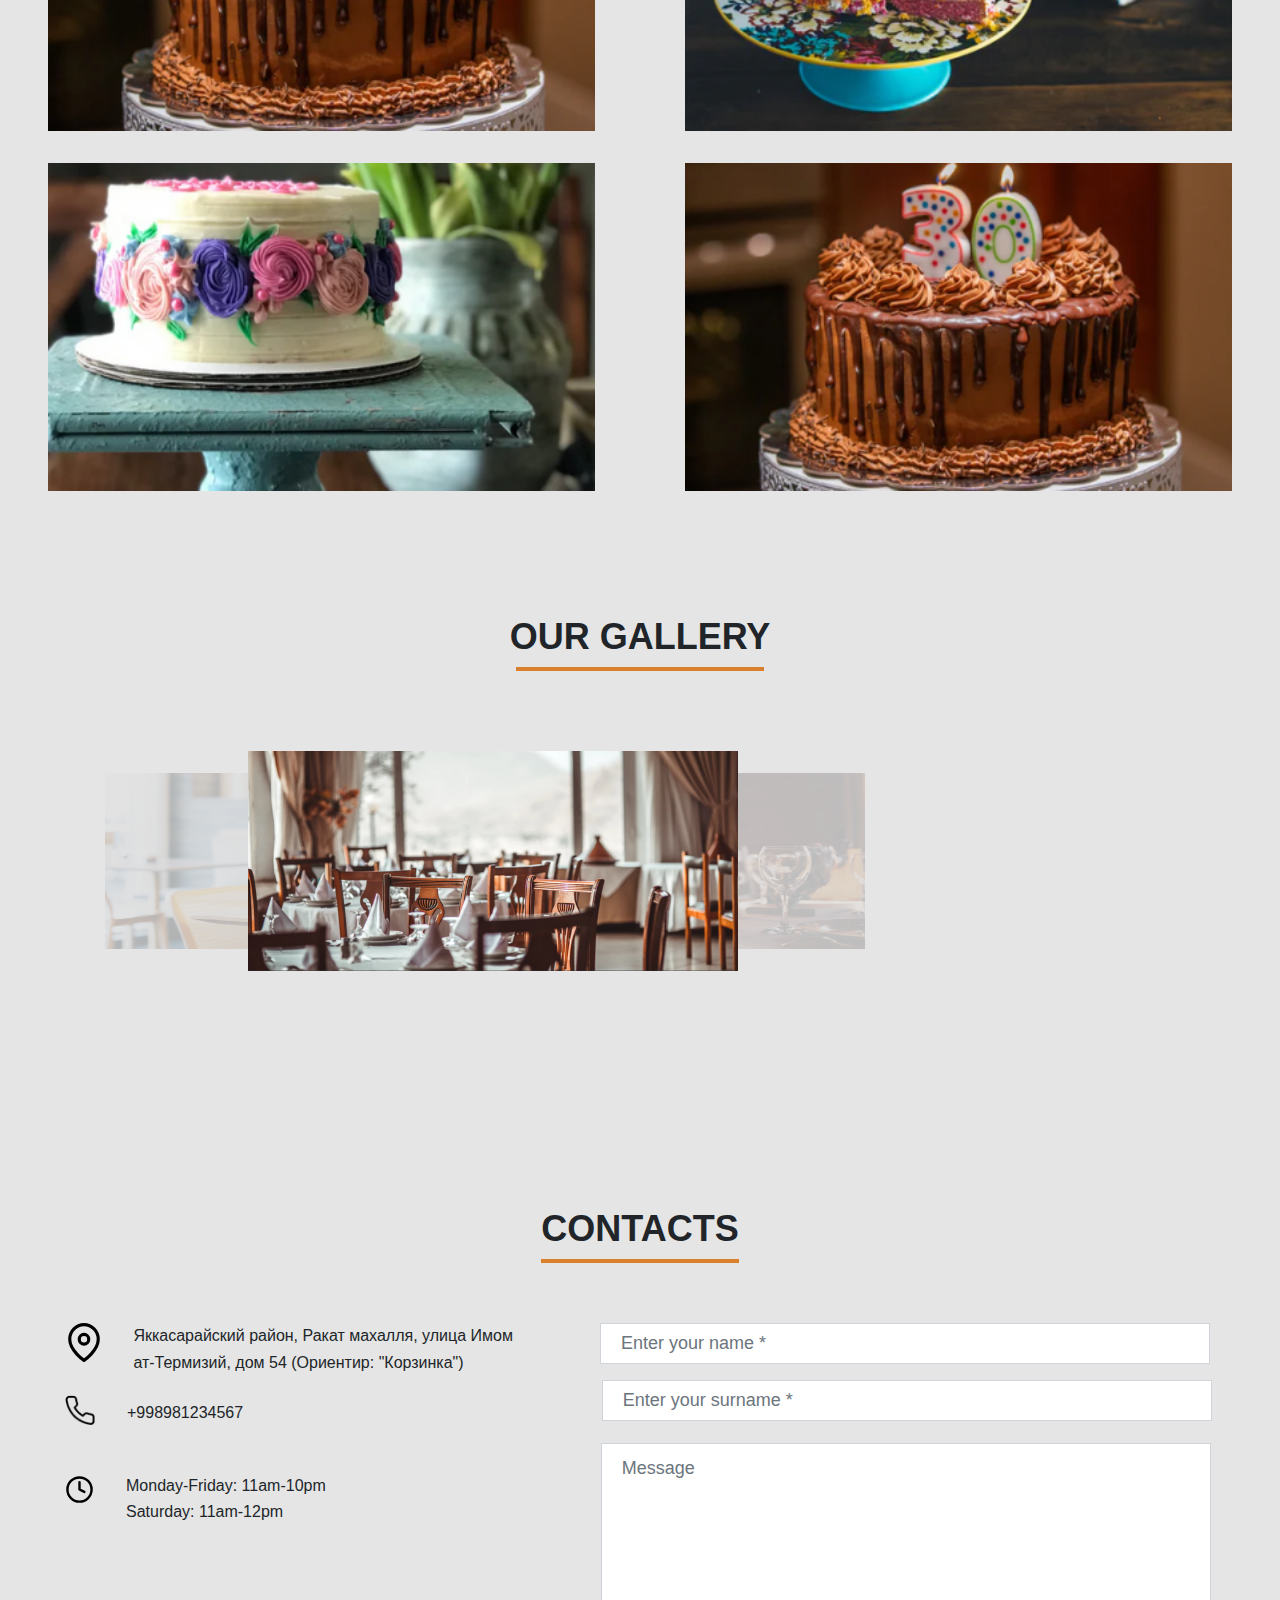
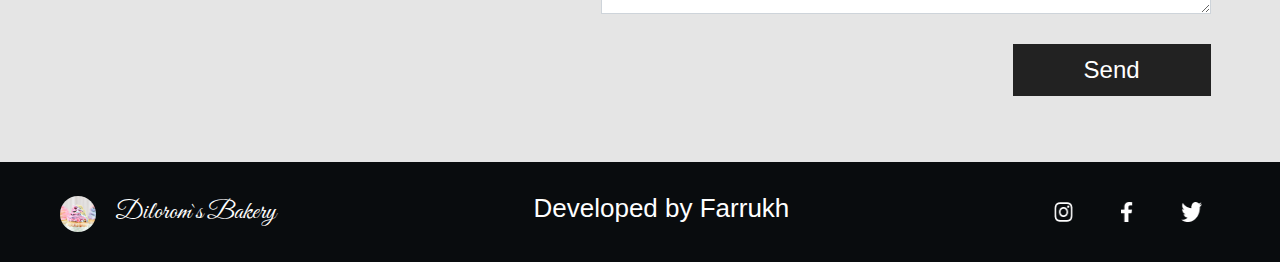
==== commit 7d1e0939: "add files" ====
--- a/index.html
+++ b/index.html
@@ -28,7 +28,7 @@
             <div id="menu" class="collapse navbar-collapse">
               <ul class="navbar-nav ml-auto">
                 <li class="nav-item">
-                  <a href="#about" class="nav-link">About</a>
+                  <a href="about.html" class="nav-link">About</a>
                 </li>
                 <li class="nav-item">
                   <a href="#galery" class="nav-link">Gallery</a>
@@ -120,27 +120,6 @@
           </div>
         </section>
     </div>
-      <section class="section2" id="about">
-        <h2 class="text-center">ABOUT US</h2>
-        <div class="text-center line"></div>
-        <div class="row">
-          <div class="col-4 offset-1">
-            <p>
-              Lorem ipsum dolor sit amet, consectetur adipiscing elit. Erat
-              tellus id nunc tristique velit orci. In massa odio augue
-              pellentesque. Scelerisque aliquam nec arcu duis blandit tincidunt
-              aliquet sociis. Aliquet tempor ullamcorper sapien, adipiscing nisi
-              tortor nunc. In massa odio augue pellentesque. Scelerisque aliquam
-              nec arcu duis blandit tincidunt aliquet sociis. Aliquet tempor
-              ullamcorper sapien, adipiscing nisi tortor nunc.
-            </p>
-          </div>
-          <div class="img1">
-            <img src="images/image 12.png" alt="" />
-            <div class="img2"><img src="images/image 13.png" alt="" /></div>
-          </div>
-        </div>
-      </section>
       <section class="section3" id="catalogue">
         <h2 class="text-center">CATALOGUE</h2>
         <div class="text-center line"></div>
--- a/css/main.css
+++ b/css/main.css
@@ -20,7 +20,8 @@
 header {
   background-color: #090C0E; }
   header .container-fluid {
-    padding-left: 0; }
+    padding-left: 0;
+    position: relative; }
     header .container-fluid .rounded-circle {
       margin-left: 70px; }
     header .container-fluid .name {
@@ -33,7 +34,12 @@
       margin-left: 15px; }
     header .container-fluid .menu {
       padding-left: 0;
-      padding-top: 0; }
+      padding-top: 0;
+      position: fixed;
+      background-color: #090C0E;
+      width: 100%;
+      z-index: 20000;
+    }
       
     /* header .container-fluid #menu {
       display: flex; } */
@@ -92,24 +98,33 @@
    .section1 .carusel .carousel-indicators .active {
       background-color: #DA802D; }
  .section1 .carusel .carousel-control-prev > .carousel-control-prev-icon, .section1 .carusel .carousel-control-next > .carousel-control-next-icon {
-    background-image: none; } .section2 h2 {
-  margin: 67px 0 0 0;
+    background-image: none; }
+    .section2{
+       background-color: #000000;
+    }
+    .section2 h2 {
+   padding: 140px 0 0 0;
   font-weight: 700;
-  font-family: "Mukta-Medium"; } .section2 .line {
-  content: "";
-  background-color: #DA802D;
-  display: block;
-  width: 158px;
-  height: 4px;
-  margin: auto;
-  margin-bottom: 120px; } .section2 .row {
+  font-size: 130px;
+  font-family: "Mukta-Medium";
+color:#fff; }  .section2 .row {
   margin-right: 0; }
+  .section2 .row{
+     justify-content: space-around;
+     margin-top: 110px;
+     margin-bottom: 10px;
+  }
+  .section2 .row .col-4 h4 {
+     font-size: 42px;
+     color: #fff;
+  }
  .section2 .row .col-4 p {
-    margin-top: 48px;
+    margin-top: 16px;
     font-family: "Roboto-Regular";
     font-weight: 400;
     font-size: 26px;
-    line-height: 39px; }
+    line-height: 39px;
+   color: #a8a8a8; }
  .section2 .row .img1 {
     position: relative;
     margin-left: 57px;
@@ -324,7 +339,7 @@
         line-height: 39.89px; }
 
 footer {
-  margin-top: 200px;
+  margin-top: 50px;
   background-color: #090C0E; }
   footer .container-fluid {
     padding: 0; }
@@ -372,5 +387,35 @@
             margin: 40px 70px 40px 16px; }
 
           
-            
+            /* about section */
+            .slick-slide img {
+               display: flex;
+               width: 430px;
+               height: 330px;
+           }
+            .slick-track{
+               display: flex;
+               padding: 0 10px;
+            }
+            .slider{
+               position: relative;
+               margin-top: 50px;
+            }
+            .slider .slick-arrow{
+               position: absolute;
+               top: 50%;
+               z-index: 10;
+               font-size: 0;
+               width: 30px;
+               height: 60px;
+               margin-top: -30px;
+            }
+            .slider .slick-arrow.slick-prev{
+               left: 5px;
+               background: url('../images/prev.png') 0 0 / 100% no-repeat;
+            }
+            .slider .slick-arrow.slick-next{
+               right: 5px;
+               background: url('../images/next.png') 0 0 / 100% no-repeat;
+            }
 /*# sourceMappingURL.css.map */
--- a/css/media.css
+++ b/css/media.css
@@ -1,829 +1,18 @@
-@media(max-width: 400px ){
-    header .container-fluid .rounded-circle{
-        margin-left: 30px;
-    }
-    .section1 .carusel .carousel-inner .carousel-item .content1 h1{
-        font-size: 42px;
-    }
-    .section1 .carusel .carousel-inner .carousel-item .content2 h2{
-        font-size: 24px;
-    }
+@media (min-width: 990px) and (max-width: 1030px) {
     .section3 .cake img{
-        width: 80%;
-    }
-    .section3 .cake{
-        justify-content: center;
-    }
-    .section4 #carusel ul li {
-        width: 250px;
-        height: 100px;
-    }
-    .section4 #carusel {
-        width: 300px;
-        height: 120px;
-    }
-    .section4 #carusel ul .right-pos {
-        display: none; 
-    }
-    .section4 #carusel ul .left-pos {
-        display: none; 
-    }
-    #carusel > ul{
-        padding: 0;
-    }
-    .section5 .row1 img {
-        margin-left: 10px;
-        margin-top: 2px;
-        margin-right: 2px;
-        width: 15;
-        height: 20.4px; 
-    }
-    .section5 .row2 img {
-        margin-left: 10px;
-        margin-top: 25px;
-        margin-right: 2px;
-        width: 15;
-        height: 16px; 
-    }
-    .section5 .row3 img {
-        margin-left: 10px;
-        margin-right: 2px;
-        width: 15;
-        height: 16px;
-        margin-top: 35px; 
-    }
-    .section5 .row1 .col-4 .col1 p, .section5 .row2 .col-4 .col2 p, .section5 .row3 .col-4 .col3 p{
-        font-size: 14px;
-        line-height: 22px;
-    }
-    .section5 .row3 .col-4 .col3 p{
-        margin-top: 4px;
-    }
-    .section5 .row1 .col-6, .section5 .row2 .col-6, .section5 .row3 .col-6 {
-        margin-left: 10px !important; 
-    }
-    .section5 .row1 .col-6 .form-control > input::placeholder{
-        font-size: 10px;
-    }
-    .section5 .row3 .col-6 .btn-black{
-        display: flex;
-        justify-content: center;
-    }
-    .section5 .row3 .col-6 .btn-black .send{
-        margin-left: -90%;
-        padding: 5px 110px;
-    }
-    footer .container-fluid .menu{
-        display: flex;
-        justify-content: center;
-    }
-    footer .container-fluid .menu ul{
-        display: flex;
-        flex-direction: row;
-    }
-    footer .container-fluid .menu ul li a .facebook{
-        margin-top: 20px;
-    }
-    footer .container-fluid .menu ul li a .twitter{
-        margin-right: 0;
-        margin-top: 20px;
-    }
-    footer .container-fluid .menu ul li a .instagram{
-        margin-left: 0;
-        margin-top: 20px;
-    }
-    footer .container-fluid .menu .logo .rounded-circle{
-        margin-left: 0;
-    }
-    footer .container-fluid .menu .developer h4{
-        margin-bottom: 0;
-        margin-top: 5px;
-        font-size: 20px;
-        padding: 0 45px;
-    }
-    .logo{
-        margin-top: 20px;
-    }
-}
-@media(max-width: 345px ){
-    header .container-fluid .rounded-circle{
-        display: none;
-    }
-    .section3 ul a{
-        margin: 5px 10px;
-        font-size: 16px;
-        line-height: 24px;
-        padding: 8px;
-    }
-}
-@media(max-width: 767px){
-    header .container-fluid #menu ul li{
-        margin: 0;
-        text-align: center;
-    }
-    footer{
-        margin-top: 70px;
-    }
-    .section2 .row .col-4 p{
-        margin-top: 10px;
-        font-size: 16px;
-        line-height: 20px;
-    }
-    .section2 h2{
-        font-size: 24px;
-    }
-    .section2 .line{
-        margin-bottom: 50px;
-        width: 130px;
-    }
-    .section3 h2{
-        margin-top: 0;
-    }
-    .section3 h2, .section4 h2, .section5 h2{
-        font-size: 24px;
-    }
-    .section5 h2{
-        margin-top: 30px;
-    }
-    .section5 .line{
-        margin-bottom: 30px;
-        width: 140px;
-    }
-    .section4 .line{
-        margin-bottom: 40px;
-        width: 180px; 
-    }
-    .section3 .line{
-        margin-bottom: 20px;
-        width: 150px;
-    }
-    .section3 ul a{
-        margin: 5px 10px;
-        font-size: 16px;
-        line-height: 24px;
-        padding-left: 10px;
-        padding-right: 10px;
-    }
-    .section1 .carusel .carousel-inner .carousel-item .content1 h1{
-        font-size: 42px;
-    }
-    .section1 .carusel .carousel-inner .carousel-item .content2 h2{
-        font-size: 24px;
-    }
-    header .container-fluid #menu ul .contact{
-        margin-right: 10px!important;
-    }
-
-}
-@media(min-width: 768px){
-    .brand{
-        display: flex;
-    }
-}
-@media(min-width: 768px) and (max-width: 985px){
-    header .container-fluid #menu ul .contact{
-        margin-right: 0px!important;
-    }
-    header .container-fluid #menu ul li{
-        margin: 36px 10px;
-}
-header .container-fluid .rounded-circle{
-    margin-left: 30px;
-}}
-@media(min-width: 400px) and (max-width:575px){
-.section3 ul a{
-    margin: 5px 10px;
-    font-size: 18px;
-    line-height: 24px;
-    padding-left: 14px;
-    padding-right: 14px;
-}
-.section3 .cake img{
-    width: 40%;
-}
-.section4 #carusel ul li {
-    width: 340px;
-    height: 150px;
-}
-.section4 #carusel {
-    width: 390px;
-    height: 170px;
-}
-.section4 #carusel ul .right-pos {
-    display: none; 
-}
-.section4 #carusel ul .left-pos {
-    display: none; 
-}
-#carusel > ul{
-    padding: 0;
-}
-.section5 .row1 img {
-    margin-left: 10px;
-    margin-top: 2px;
-    margin-right: 2px;
-    width: 15;
-    height: 20.4px; 
-}
-.section5 .row2 img {
-    margin-left: 10px;
-    margin-top: 25px;
-    margin-right: 2px;
-    width: 15;
-    height: 16px; 
-}
-.section5 .row3 img {
-    margin-left: 10px;
-    margin-right: 2px;
-    width: 15;
-    height: 16px;
-    margin-top: 35px; 
-}
-.section5 .row1 .col-4 .col1 p, .section5 .row2 .col-4 .col2 p, .section5 .row3 .col-4 .col3 p{
-    font-size: 14px;
-    line-height: 22px;
-}
-.section5 .row3 .col-4 .col3 p{
-    margin-top: 4px;
-}
-.section5 .row1 .col-6, .section5 .row2 .col-6, .section5 .row3 .col-6 {
-    margin-left: 10px !important; 
-}
-.section5 .row1 .col-6 .form-control > input::placeholder{
-    font-size: 10px;
-}
-.section5 .row3 .col-6 .btn-black{
-    display: flex;
-    justify-content: center;
-}
-.section5 .row3 .col-6 .btn-black .send{
-    margin-left: -90%;
-    padding: 5px 80%;
-}
-footer .container-fluid .menu{
-    display: flex;
-    justify-content: center;
-}
-footer .container-fluid .menu ul{
-    display: flex;
-    flex-direction: row;
-    padding: 0 70px;
-}
-footer .container-fluid .menu ul li a .facebook{
-    margin-top: 20px;
-}
-footer .container-fluid .menu ul li a .twitter{
-    margin-right: 0;
-    margin-top: 20px;
-}
-footer .container-fluid .menu ul li a .instagram{
-    margin-left: 0;
-    margin-top: 20px;
-}
-footer .container-fluid .menu .logo .rounded-circle{
-    margin-left: 0;
-}
-footer .container-fluid .menu .developer h4{
-    margin-bottom: 0;
-    margin-top: 5px;
-    font-size: 20px;
-    padding: 0 80px;
-}
-.logo{
-    margin-top: 20px;
-}
-}
-@media(max-width:575px){
-.section2 .row > .col-4{
-    flex: 0 0 50%;
-    max-width: 50%;
-}
-.section2 .row .img1, .section2 .row .img1 .img2 {
-    display: none;
-}
-}
-@media(min-width:470px) and (max-width: 495px){
-    .section3 ul a{
-        margin: 5px 10px;
-        font-size: 20px;
-        line-height: 24px;
-        padding-left: 14px;
-        padding-right: 14px;
-    }
-}
-@media(min-width:496px) and (max-width: 575px){
-    .section3 ul a{
-        margin: 5px 10px;
-        font-size: 20px;
-        line-height: 24px;
-        padding-left: 12px;
-        padding-right: 12px;
-    }
-    .section3 ul{
-        padding: 0 10%;
-    }
-}
-
-@media(min-width:576px) and (max-width: 767px){
-    .section2 .row .img1{
-        width: 200px;
-        height: 400px;
-        margin-left: 8%;
-        margin-top: 5%;
-    }
-    .section2 .row .img1 > img{
-        width: 170px;
-    }
-    .section2 .row .img1 .img2{
-        width: 180px;
-        right: -48%;
-        top: -7%;
-    }
-    .section2 .row .img1 .img2 > img{
-        width: 150px;
-    }
-    .section3 .cake img{
-        width: 42%;
-    }
-    .section4 #carusel ul li {
-        width: 340px;
-        height: 150px;
-    }
-    .section4 #carusel {
-        width: 390px;
-        height: 170px;
-    }
-    .section4 #carusel ul .right-pos {
-        opacity: .3;
-        margin-left: 10em !important;
-        z-index: 1000;
-        -webkit-transform: scale(0.9);
-        -moz-transform: scale(0.9);
-        transform: scale(0.9); 
-    }
-    .section4 #carusel ul .left-pos {
-        opacity: .3;
-        margin-left: -7em !important;
-        z-index: 1000;
-        -webkit-transform: scale(0.9);
-        -moz-transform: scale(0.9);
-        transform: scale(0.9);
-    }
-    #carusel > ul{
-        padding: 0;
-    }
-    .section5 .row1 img {
-        margin-left: 20px;
-        margin-top: 2px;
-        margin-right: 2px;
-        width: 15;
-        height: 20.4px; 
-    }
-    .section5 .row2 img {
-        margin-left: 20px;
-        margin-top: 25px;
-        margin-right: 2px;
-        width: 15;
-        height: 16px; 
-    }
-    .section5 .row3 img {
-        margin-left: 20px;
-        margin-right: 2px;
-        width: 15;
-        height: 16px;
-        margin-top: 35px; 
-    }
-    .section5 .row1 .col-4 .col1 p, .section5 .row2 .col-4 .col2 p, .section5 .row3 .col-4 .col3 p{
-        font-size: 14px;
-        line-height: 22px;
-    }
-    .section5 .row3 .col-4 .col3 p{
-        margin-top: 4px;
-    }
-    .section5 .row1 .col-6, .section5 .row2 .col-6, .section5 .row3 .col-6 {
-        margin-left: 20px !important; 
-    }
-    .section5 .row1 .col-6 .form-control > input::placeholder{
-        font-size: 10px;
-    }
-    .section5 .row3 .col-6 .btn-black{
-        display: flex;
-        justify-content: flex-end;
-    }
-    .section5 .row3 .col-6 .btn-black .send{
-        margin-left: -85%;
-        margin-right: 0;
-        padding: 5px 84%;
-    }
-    footer .container-fluid .menu{
-        display: flex;
-        justify-content: center;
-    }
-    footer .container-fluid .menu ul{
-        display: flex;
-        flex-direction: row;
-        padding: 0 130px;
-    }
-    footer .container-fluid .menu ul li a .facebook{
-        margin-top: 20px;
-    }
-    footer .container-fluid .menu ul li a .twitter{
-        margin-right: 0;
-        margin-top: 20px;
-    }
-    footer .container-fluid .menu ul li a .instagram{
-        margin-left: 0;
-        margin-top: 20px;
-    }
-    footer .container-fluid .menu .logo .rounded-circle{
-        margin-left: 0;
-    }
-    footer .container-fluid .menu .developer h4{
-        margin-bottom: 0;
-        margin-top: 5px;
-        font-size: 20px;
-        padding: 0 100px;
-    }
-    .logo{
-        margin-top: 20px;
-        padding: 0 100px;
-    }
-    }
-    @media(max-width:575px){
-    .section2 .row > .col-4{
-        flex: 0 0 50%;
-        max-width: 50%;
-    }
-    .section2 .row .img1, .section2 .row .img1 .img2 {
-        display: none;
-    }
-}
-@media(min-width:768px) and (max-width: 859px){
-    .section2 .row .img1{
-        width: 250px;
-        margin-left: 10%;
-    }
-    .section2 .row .img1 > img{
-        width: 220px;
-    }
-    .section2 .row .img1 .img2{
-        width: 210px;
-        right: -50%;
-        top: -8%;
-    }
-    .section2 .row .img1 .img2 > img{
-        width: 190px;
-    }
-    .section2 .line{
-        margin-bottom: 70px;
-        width: 145px;
-    }
-    .section2 .row .col-4 p{
-        margin-top: 10px;
-        font-size: 18px;
-        line-height: 24px;
-    }
-    .section3 h2, .section4 h2, .section2 h2, .section5 h2{
-        font-size: 30px;
-    }
-    .section3 h2{
-        margin-top: 0;
-    }
-    .section4 .line{
-        margin-bottom: 40px;
-        width: 210px;
-    }
-    .section3 .line{
-        margin-bottom: 24px;
-        width: 176px;
-    }
-    .section5 .line{
-        width: 165px;
-    }
-    .section3 .cake img{
-        width: 45%;
-    }
-    .section3 ul a{
-        margin: 5px 10px;
-        font-size: 24px;
-        line-height: 32px;
-        padding-left: 12px;
-        padding-right: 12px;
-    }
-    .section4 #carusel ul li {
-        width: 440px;
-        height: 200px;
-    }
-    .section4 #carusel {
-        width: 490px;
-        height: 220px;
-    }
-    .section4 #carusel ul .right-pos {
-        opacity: .3;
-        margin-left: 10em !important;
-        z-index: 1000;
-        -webkit-transform: scale(0.9);
-        -moz-transform: scale(0.9);
-        transform: scale(0.9); 
-    }
-    .section4 #carusel ul .left-pos {
-        opacity: .3;
-        margin-left: -7em !important;
-        z-index: 1000;
-        -webkit-transform: scale(0.9);
-        -moz-transform: scale(0.9);
-        transform: scale(0.9);
-    }
-    #carusel > ul{
-        padding: 0;
-    }
-    .section5 .row1 img {
-        margin-left: 25px;
-        margin-top: 2px;
-        margin-right: 2px;
-        width: 20;
-        height: 25.4px; 
-    }
-    .section5 .row2 img {
-        margin-left: 25px;
-        margin-top: 25px;
-        margin-right: 2px;
-        width: 20;
-        height: 22px; 
-    }
-    .section5 .row3 img {
-        margin-left: 25px;
-        margin-right: 2px;
-        width: 20;
-        height: 22px;
-        margin-top: 35px; 
-    }
-    .section5 .row1 .col-4 .col1 p, .section5 .row2 .col-4 .col2 p, .section5 .row3 .col-4 .col3 p{
-        font-size: 14px;
-        line-height: 22px;
-    }
-    .section5 .row3 .col-4 .col3 p{
-        margin-top: 24px;
-    }
-    .section5 .row1 .col-6, .section5 .row2 .col-6, .section5 .row3 .col-6 {
-        margin-left: 30px !important; 
-    }
-    .section5 .row1 .col-6 .form-control > input::placeholder{
-        font-size: 10px;
-    }
-    .section5 .row3 .col-6 .btn-black{
-        display: flex;
-        justify-content: center;
-    }
-    .section5 .row3 .col-6 .btn-black .send{
-        border-radius: unset;
-        margin-top: 30px;
-        margin-left: auto;
-        padding: 5px 70px;
-    }
-    footer .container-fluid .menu{
-        display: flex;
-        justify-content: space-between;
-    }
-    footer .container-fluid .menu ul li a .twitter{
-        margin-right: 20px;
-    }
-    footer .container-fluid .menu .logo .rounded-circle{
-        margin-left: 20px;
-    }
-    footer .container-fluid .menu .developer h4{
-        margin-bottom: 0;
-        font-size: 20px;
-    }
-}@media(min-width: 860px) and (max-width: 990px) {
-    .section4 #carusel {
-        width: 530px;
-        height: 240px;
-    }
-    .section5 .row1 img {
-        margin-left: 45px;
-        margin-top: 2px;
-        margin-right: 10px;
-        width: 23;
-        height: 28.4px; 
-    }
-    .section5 .row2 img {
-        margin-left: 45px;
-        margin-top: 20px;
-        margin-right: 10px;
-        width: 23;
-        height: 25px; 
-    }
-    .section5 .row3 img {
-        margin-left: 45px;
-        margin-right: 10px;
-        width: 23;
-        height: 25px;
-        margin-top: 30px; 
-    }
-    .section5 .row1 .col-4 .col1 p, .section5 .row2 .col-4 .col2 p, .section5 .row3 .col-4 .col3 p{
-        font-size: 14px;
-        line-height: 24px;
-    }
-    .section5 .row3 .col-4 .col3 p{
-        margin-top: 24px;
-    }
-    .section5 .row1 .col-6, .section5 .row2 .col-6, .section5 .row3 .col-6 {
-        margin-left: 30px !important; 
-    }
-    .section5 .row1 .col-6 .form-control > input::placeholder{
-        font-size: 10px;
-    }
-    .section5 .row3 .col-6 .btn-black{
-        display: flex;
-        justify-content: center;
-    }
-    .section5 .row3 .col-6 .btn-black .send{
-        border-radius: unset;
-        margin-top: 30px;
-        margin-left: auto;
-        padding: 5px 70px;
-    }
-    .section5 h2{
-        margin-top: 30px;
-    }
-    footer .container-fluid .menu ul li a .twitter{
-        margin-right: 25px;
-    }
-    footer .container-fluid .menu .logo .rounded-circle{
-        margin-left: 25px;
-    }
-}
-    @media(min-width:576px) and (max-width: 860px){
+        width: 28%;
+    }
     
-    .section2 h2, .section3 h2, .section4 h2, .section5 h2{
-        font-size: 30px;
-    }
-    .section5 h2{
-        margin-top: 30px;
-    }
-    .section3 h2{
-        margin-top: 0;
-    }
-    .section2 .line{
-        margin-bottom: 100px;
-        width: 150px;
-    }
-    .section3 .line{
-        margin-bottom: 20px;
-        width: 180px;
-    }
-    .section4 .line{
-        margin-bottom: 100px;
-        width: 220px;
-    }
-    .section5 .line{
-        margin-bottom: 100px;
-        width: 160px;
-    }
-}
-@media(min-width: 860px){
-    .section2 .row .img1{
-        width: 300px;
-        margin-left: 6%;
-    }
-    .section2 .row .img1 > img{
-        width: 270px;
-    }
-    .section2 .row .img1 .img2{
-        width: 260px;
-        right: -52%;
-        top: -10%;
-    }
-    .section2 .row .img1 .img2 > img{
-        width: 240px;
-    }
-    .section2 .row .col-4 p{
-        margin-top: 10px;
-        font-size: 22px;
-        line-height: 28px;
-    }
-    .section3 .cake img{
-        width: 45%;
-    }
-    .section3 ul a{
-        margin: 5px 10px;
-        font-size: 24px;
-        line-height: 36px;
-        padding-left: 12px;
-        padding-right: 12px;
-    }
-    .section4 #carusel ul li {
-        width: 490px;
-        height: 220px;
-    }
-    .section4 #carusel ul .right-pos {
-        opacity: .3;
-        margin-left: 13em !important;
-        z-index: 1000;
-        -webkit-transform: scale(0.8);
-        -moz-transform: scale(0.8);
-        transform: scale(0.8); 
-    }
-    .section4 #carusel ul .left-pos {
-        opacity: .3;
-        margin-left: -10em !important;
-        z-index: 1000;
-        -webkit-transform: scale(0.8);
-        -moz-transform: scale(0.8);
-        transform: scale(0.8);
-    }
-    #carusel > ul{
-        padding: 0;
-    }
-}
-@media (min-width: 991px) and (max-width: 1199px) {
-    .section2 .row .img1{
-        width: 340px;
-        margin-left: 6%;
-    }
-    .section2 .row .img1 > img{
-        width: 310px;
-    }
-    .section2 .row .img1 .img2{
-        width: 310px;
-        right: -55%;
-        top: -12%;
-    }
-    .section2 .row .img1 .img2 > img{
-        width: 280px;
-    }
-    .section2 .line{
-        margin-bottom: 100px;
-        width: 150px;
-    }
-    .section2 .row .col-4 p{
-        margin-top: 10px;
-        font-size: 24px;
-        line-height: 34px;
-    }
-    .section2 h2{
-        font-size: 30px;
-    }
-    .section3 .cake img {
-        width: 30%;
-        height: 25%;
-        margin: 1rem; }
-    .section3 ul a{
-        margin: 5px 15px;
-        font-size: 24px;
-        line-height: 36px;
-        padding-left: 14px;
-        padding-right: 14px;
-    }.section4 #carusel ul li {
-        width: 580px;
-        height: 280px;
-    }
-    .section4 #carusel {
-        width: 620px;
-        height: 300px;
-    }
-    .section4 #carusel ul .right-pos {
-        opacity: .3;
-        margin-left: 16em !important;
-        z-index: 1000;
-        -webkit-transform: scale(0.8);
-        -moz-transform: scale(0.8);
-        transform: scale(0.8); 
-    }
-    .section4 #carusel ul .left-pos {
-        opacity: .3;
-        margin-left: -13em !important;
-        z-index: 1000;
-        -webkit-transform: scale(0.8);
-        -moz-transform: scale(0.8);
-        transform: scale(0.8);
-    }
-    #carusel > ul{
-        padding: 0;
-    }
-    footer .container-fluid .menu ul li a .twitter{
-        margin-right: 30px;
-    }
-    footer .container-fluid .menu .logo .rounded-circle{
-        margin-left: 30px;
-    }
 }
 @media(min-width: 1200px){
     .section2 h2 {
-        margin: 67px 0 0 0;
+        padding: 140px 0 0 0;
+        margin-bottom: 50px;
         font-weight: 700;
-        font-family: "Mukta-Medium"; } .section2 .line {
-        content: "";
-        background-color: #DA802D;
-        display: block;
-        width: 158px;
-        height: 4px;
-        margin: auto;
-        margin-bottom: 120px; } .section2 .row {
-        margin-right: 0; }
+        font-family: "Mukta-Medium";} .section2 .row {
+        margin-right: 0; 
+        font-size: 130px;}
     .section2 .row .col-4 p {
-        margin-top: 48px;
         font-family: "Roboto-Regular";
         font-weight: 400;
         font-size: 26px;
@@ -881,9 +70,832 @@
     }
 
 }
-@media (min-width: 990px) and (max-width: 1030px) {
+@media (min-width: 991px) and (max-width: 1199px) {
+    .section2 .row .img1{
+        width: 340px;
+        margin-left: 6%;
+    }
+    .section2 .row .img1 > img{
+        width: 310px;
+    }
+    .section2 .row .img1 .img2{
+        width: 310px;
+        right: -55%;
+        top: -12%;
+    }
+    .section2 .row .img1 .img2 > img{
+        width: 280px;
+    }
+    .section2 .line{
+        margin-bottom: 100px;
+        width: 150px;
+    }
+    .section2 .row .col-4 p{
+        margin-top: 10px;
+        font-size: 24px;
+        line-height: 34px;
+    }
+    .section2 h2{
+        font-size: 30px;
+    }
+    .section3 .cake img {
+        width: 30%;
+        height: 25%;
+        margin: 1rem; }
+    .section3 ul a{
+        margin: 5px 15px;
+        font-size: 24px;
+        line-height: 36px;
+        padding-left: 14px;
+        padding-right: 14px;
+    }.section4 #carusel ul li {
+        width: 580px;
+        height: 280px;
+    }
+    .section4 #carusel {
+        width: 620px;
+        height: 300px;
+    }
+    .section4 #carusel ul .right-pos {
+        opacity: .3;
+        margin-left: 16em !important;
+        z-index: 1000;
+        -webkit-transform: scale(0.8);
+        -moz-transform: scale(0.8);
+        transform: scale(0.8); 
+    }
+    .section4 #carusel ul .left-pos {
+        opacity: .3;
+        margin-left: -13em !important;
+        z-index: 1000;
+        -webkit-transform: scale(0.8);
+        -moz-transform: scale(0.8);
+        transform: scale(0.8);
+    }
+    #carusel > ul{
+        padding: 0;
+    }
+    footer .container-fluid .menu ul li a .twitter{
+        margin-right: 30px;
+    }
+    footer .container-fluid .menu .logo .rounded-circle{
+        margin-left: 30px;
+    }
+}
+@media(min-width:576px) and (max-width: 860px){
+    
+    .section3 h2, .section5 h2{
+       font-size: 30px;
+   }
+   .section2 h2{
+       font-size: 42px;
+   }
+   .section5 h2{
+       margin-top: 30px;
+   }
+   .section3 h2{
+       margin-top: 0;
+   }
+   .section3 .line{
+       margin-bottom: 20px;
+       width: 180px;
+   }
+   .section4 .line{
+       margin-bottom: 100px;
+       width: 220px;
+   }
+   .section5 .line{
+       margin-bottom: 100px;
+       width: 160px;
+   }
+}
+@media(min-width: 860px) and (max-width: 990px) {
+    .section4 #carusel {
+        width: 530px;
+        height: 240px;
+    }
+    .section5 .row1 img {
+        margin-left: 45px;
+        margin-top: 2px;
+        margin-right: 10px;
+        width: 23;
+        height: 28.4px; 
+    }
+    .section5 .row2 img {
+        margin-left: 45px;
+        margin-top: 20px;
+        margin-right: 10px;
+        width: 23;
+        height: 25px; 
+    }
+    .section5 .row3 img {
+        margin-left: 45px;
+        margin-right: 10px;
+        width: 23;
+        height: 25px;
+        margin-top: 30px; 
+    }
+    .section5 .row1 .col-4 .col1 p, .section5 .row2 .col-4 .col2 p, .section5 .row3 .col-4 .col3 p{
+        font-size: 14px;
+        line-height: 24px;
+    }
+    .section5 .row3 .col-4 .col3 p{
+        margin-top: 24px;
+    }
+    .section5 .row1 .col-6, .section5 .row2 .col-6, .section5 .row3 .col-6 {
+        margin-left: 30px !important; 
+    }
+    .section5 .row1 .col-6 .form-control > input::placeholder{
+        font-size: 10px;
+    }
+    .section5 .row3 .col-6 .btn-black{
+        display: flex;
+        justify-content: center;
+    }
+    .section5 .row3 .col-6 .btn-black .send{
+        border-radius: unset;
+        margin-top: 30px;
+        margin-left: auto;
+        padding: 5px 70px;
+    }
+    .section5 h2{
+        margin-top: 30px;
+    }
+    footer .container-fluid .menu ul li a .twitter{
+        margin-right: 25px;
+    }
+    footer .container-fluid .menu .logo .rounded-circle{
+        margin-left: 25px;
+    }
+}
+@media(min-width: 860px){
+    .section2 .row .img1{
+        width: 300px;
+        margin-left: 6%;
+    }
+    .section2 .row .img1 > img{
+        width: 270px;
+    }
+    .section2 .row .img1 .img2{
+        width: 260px;
+        right: -52%;
+        top: -10%;
+    }
+    .section2 .row .img1 .img2 > img{
+        width: 240px;
+    }
+    .section2 .row .col-4 p{
+        margin-top: 10px;
+        font-size: 22px;
+        line-height: 28px;
+    }
     .section3 .cake img{
-        width: 28%;
-    }
+        width: 45%;
+    }
+    .section3 ul a{
+        margin: 5px 10px;
+        font-size: 24px;
+        line-height: 36px;
+        padding-left: 12px;
+        padding-right: 12px;
+    }
+    .section4 #carusel ul li {
+        width: 490px;
+        height: 220px;
+    }
+    .section4 #carusel ul .right-pos {
+        opacity: .3;
+        margin-left: 13em !important;
+        z-index: 1000;
+        -webkit-transform: scale(0.8);
+        -moz-transform: scale(0.8);
+        transform: scale(0.8); 
+    }
+    .section4 #carusel ul .left-pos {
+        opacity: .3;
+        margin-left: -10em !important;
+        z-index: 1000;
+        -webkit-transform: scale(0.8);
+        -moz-transform: scale(0.8);
+        transform: scale(0.8);
+    }
+    #carusel > ul{
+        padding: 0;
+    }
+}
+@media(min-width:768px) and (max-width: 859px){
+    .section2 .row .img1{
+        width: 250px;
+        margin-left: 10%;
+    }
+    .section2 .row .img1 > img{
+        width: 220px;
+    }
+    .section2 .row .img1 .img2{
+        width: 210px;
+        right: -50%;
+        top: -8%;
+    }
+    .section2 .row .img1 .img2 > img{
+        width: 190px;
+    }
+    .section2 .row .col-4 p{
+        margin-top: 10px;
+        font-size: 18px;
+        line-height: 24px;
+    }
+    .section3 h2, .section4 h2, .section5 h2{
+        font-size: 30px;
+    }
+    .section2 h2{
+        font-size: 80px;
+        padding-top: 135px;
+    }
+    .section2 .row{
+        margin-top: 70px;
+    }
+    .section3 h2{
+        margin-top: 0;
+    }
+    .section4 .line{
+        margin-bottom: 40px;
+        width: 210px;
+    }
+    .section3 .line{
+        margin-bottom: 24px;
+        width: 176px;
+    }
+    .section5 .line{
+        width: 165px;
+    }
+    .section3 .cake img{
+        width: 45%;
+    }
+    .section3 ul a{
+        margin: 5px 10px;
+        font-size: 24px;
+        line-height: 32px;
+        padding-left: 12px;
+        padding-right: 12px;
+    }
+    .section4 #carusel ul li {
+        width: 440px;
+        height: 200px;
+    }
+    .section4 #carusel {
+        width: 490px;
+        height: 220px;
+    }
+    .section4 #carusel ul .right-pos {
+        opacity: .3;
+        margin-left: 10em !important;
+        z-index: 1000;
+        -webkit-transform: scale(0.9);
+        -moz-transform: scale(0.9);
+        transform: scale(0.9); 
+    }
+    .section4 #carusel ul .left-pos {
+        opacity: .3;
+        margin-left: -7em !important;
+        z-index: 1000;
+        -webkit-transform: scale(0.9);
+        -moz-transform: scale(0.9);
+        transform: scale(0.9);
+    }
+    #carusel > ul{
+        padding: 0;
+    }
+    .section5 .row1 img {
+        margin-left: 25px;
+        margin-top: 2px;
+        margin-right: 2px;
+        width: 20;
+        height: 25.4px; 
+    }
+    .section5 .row2 img {
+        margin-left: 25px;
+        margin-top: 25px;
+        margin-right: 2px;
+        width: 20;
+        height: 22px; 
+    }
+    .section5 .row3 img {
+        margin-left: 25px;
+        margin-right: 2px;
+        width: 20;
+        height: 22px;
+        margin-top: 35px; 
+    }
+    .section5 .row1 .col-4 .col1 p, .section5 .row2 .col-4 .col2 p, .section5 .row3 .col-4 .col3 p{
+        font-size: 14px;
+        line-height: 22px;
+    }
+    .section5 .row3 .col-4 .col3 p{
+        margin-top: 24px;
+    }
+    .section5 .row1 .col-6, .section5 .row2 .col-6, .section5 .row3 .col-6 {
+        margin-left: 30px !important; 
+    }
+    .section5 .row1 .col-6 .form-control > input::placeholder{
+        font-size: 10px;
+    }
+    .section5 .row3 .col-6 .btn-black{
+        display: flex;
+        justify-content: center;
+    }
+    .section5 .row3 .col-6 .btn-black .send{
+        border-radius: unset;
+        margin-top: 30px;
+        margin-left: auto;
+        padding: 5px 70px;
+    }
+    footer .container-fluid .menu{
+        display: flex;
+        justify-content: space-between;
+    }
+    footer .container-fluid .menu ul li a .twitter{
+        margin-right: 20px;
+    }
+    footer .container-fluid .menu .logo .rounded-circle{
+        margin-left: 20px;
+    }
+    footer .container-fluid .menu .developer h4{
+        margin-bottom: 0;
+        font-size: 20px;
+    }
+}
+@media(max-width:575px){
+    .section2 .row > .col-4{
+        flex: 0 0 50%;
+        max-width: 50%;
+    }
+    .section2 .row .img1, .section2 .row .img1 .img2 {
+        display: none;
+    }
+}
+@media(max-width:653px){
+.section2 .row .col-4 h4 {
+    font-size: 24px;
+}}
+@media (min-width:654px) and (max-width: 767px){   
+    .section2 .row .col-4 h4 {
+        font-size: 28px;
+    }
+}
+@media(max-width: 767px){
+    header .container-fluid #menu ul li{
+        margin: 0;
+        text-align: center;
+    }
+    footer{
+        margin-top: 70px;
+    }
+    .section2 .row .col-4 p{
+        margin-top: 10px;
+        font-size: 16px;
+        line-height: 20px;
+    }
+    .section2 .row {
+        padding: 0 10px;
+    }
+    .section2 h2{
+        font-size: 68px;
+        padding-top: 80px;
+    }
+    .section2 .row{
+        margin-top: 50px;
+    }
+    .section3 h2{
+        margin-top: 0;
+    }
+    .section3 h2, .section4 h2, .section5 h2{
+        font-size: 24px;
+    }
+    .section5 h2{
+        margin-top: 30px;
+    }
+    .section5 .line{
+        margin-bottom: 30px;
+        width: 140px;
+    }
+    .section4 .line{
+        margin-bottom: 40px;
+        width: 180px; 
+    }
+    .section3 .line{
+        margin-bottom: 20px;
+        width: 150px;
+    }
+    .section3 ul a{
+        margin: 5px 10px;
+        font-size: 16px;
+        line-height: 24px;
+        padding-left: 10px;
+        padding-right: 10px;
+    }
+    .section1 .carusel .carousel-inner .carousel-item .content1 h1{
+        font-size: 42px;
+    }
+    .section1 .carusel .carousel-inner .carousel-item .content2 h2{
+        font-size: 24px;
+    }
+    header .container-fluid #menu ul .contact{
+        margin-right: 10px!important;
+    }
+
+}
+@media(min-width:576px) and (max-width: 767px){
+    .section2 .row .img1{
+        width: 200px;
+        height: 400px;
+        margin-left: 8%;
+        margin-top: 5%;
+    }
+    .section2 .row .img1 > img{
+        width: 170px;
+    }
+    .section2 .row .img1 .img2{
+        width: 180px;
+        right: -48%;
+        top: -7%;
+    }
+    .section2 .row .img1 .img2 > img{
+        width: 150px;
+    }
+    .section3 .cake img{
+        width: 42%;
+    }
+    .section4 #carusel ul li {
+        width: 350px;
+        height: 210px;
+    }
+    .section4 #carusel {
+        width: 390px;
+        height: 220px;
+    }
+    .section4 #carusel ul .right-pos {
+        opacity: .3;
+        margin-left: 8em !important;
+        z-index: 1000;
+        -webkit-transform: scale(0.95);
+        -moz-transform: scale(0.95);
+        transform: scale(0.95); 
+    }
+    .section4 #carusel ul .left-pos {
+        opacity: .3;
+        margin-left: -4em !important;
+        z-index: 1000;
+        -webkit-transform: scale(0.95);
+        -moz-transform: scale(0.95);
+        transform: scale(0.95);
+    }
+    #carusel > ul{
+        padding: 0;
+    }
+    .section5 .row1 img {
+        margin-left: 20px;
+        margin-top: 2px;
+        margin-right: 2px;
+        width: 15;
+        height: 20.4px; 
+    }
+    .section5 .row2 img {
+        margin-left: 20px;
+        margin-top: 25px;
+        margin-right: 2px;
+        width: 15;
+        height: 16px; 
+    }
+    .section5 .row3 img {
+        margin-left: 20px;
+        margin-right: 2px;
+        width: 15;
+        height: 16px;
+        margin-top: 35px; 
+    }
+    .section5 .row1 .col-4 .col1 p, .section5 .row2 .col-4 .col2 p, .section5 .row3 .col-4 .col3 p{
+        font-size: 14px;
+        line-height: 22px;
+    }
+    .section5 .row3 .col-4 .col3 p{
+        margin-top: 4px;
+    }
+    .section5 .row1 .col-6, .section5 .row2 .col-6, .section5 .row3 .col-6 {
+        margin-left: 20px !important; 
+    }
+    .section5 .row1 .col-6 .form-control > input::placeholder{
+        font-size: 10px;
+    }
+    .section5 .row3 .col-6 .btn-black{
+        display: flex;
+        justify-content: flex-end;
+    }
+    .section5 .row3 .col-6 .btn-black .send{
+        margin-left: -85%;
+        margin-right: 0;
+        padding: 5px 84%;
+    }
+    footer .container-fluid .menu{
+        display: flex;
+        justify-content: center;
+    }
+    footer .container-fluid .menu ul{
+        display: flex;
+        flex-direction: row;
+        padding: 0 130px;
+    }
+    footer .container-fluid .menu ul li a .facebook{
+        margin-top: 20px;
+    }
+    footer .container-fluid .menu ul li a .twitter{
+        margin-right: 0;
+        margin-top: 20px;
+    }
+    footer .container-fluid .menu ul li a .instagram{
+        margin-left: 0;
+        margin-top: 20px;
+    }
+    footer .container-fluid .menu .logo .rounded-circle{
+        margin-left: 0;
+    }
+    footer .container-fluid .menu .developer h4{
+        margin-bottom: 0;
+        margin-top: 5px;
+        font-size: 20px;
+        padding: 0 100px;
+    }
+    .logo{
+        margin-top: 20px;
+        padding: 0 100px;
+    }
+    }
+@media(min-width: 768px){
+    .brand{
+        display: flex;
+    }
+}
+@media(min-width: 768px) and (max-width: 985px){
+    header .container-fluid #menu ul .contact{
+        margin-right: 0px!important;
+    }
+    header .container-fluid #menu ul li{
+        margin: 36px 10px;
+}
+header .container-fluid .rounded-circle{
+    margin-left: 30px;
+}}
+@media(min-width: 400px) and (max-width:575px){
+.section3 ul a{
+    margin: 5px 10px;
+    font-size: 18px;
+    line-height: 24px;
+    padding-left: 14px;
+    padding-right: 14px;
+}
+.slick-slide img {
+    display: flex;
+    width: 370px;
+    height: 300px;
+}
+.section3 .cake img{
+    width: 40%;
+}
+.section4 #carusel ul li {
+    width: 350px;
+    height: 150px;
+}
+.section4 #carusel {
+    width: 400px;
+    height: 170px;
+}
+.section4 #carusel ul .right-pos {
+    display: none; 
+}
+.section4 #carusel ul .left-pos {
+    display: none; 
+}
+#carusel > ul{
+    padding: 0;
+}
+.section5 .row1 img {
+    margin-left: 10px;
+    margin-top: 2px;
+    margin-right: 2px;
+    width: 15;
+    height: 20.4px; 
+}
+.section5 .row2 img {
+    margin-left: 10px;
+    margin-top: 25px;
+    margin-right: 2px;
+    width: 15;
+    height: 16px; 
+}
+.section5 .row3 img {
+    margin-left: 10px;
+    margin-right: 2px;
+    width: 15;
+    height: 16px;
+    margin-top: 35px; 
+}
+.section5 .row1 .col-4 .col1 p, .section5 .row2 .col-4 .col2 p, .section5 .row3 .col-4 .col3 p{
+    font-size: 14px;
+    line-height: 22px;
+}
+.section5 .row3 .col-4 .col3 p{
+    margin-top: 4px;
+}
+.section5 .row1 .col-6, .section5 .row2 .col-6, .section5 .row3 .col-6 {
+    margin-left: 10px !important; 
+}
+.section5 .row1 .col-6 .form-control > input::placeholder{
+    font-size: 10px;
+}
+.section5 .row3 .col-6 .btn-black{
+    display: flex;
+    justify-content: center;
+}
+.section5 .row3 .col-6 .btn-black .send{
+    margin-left: -90%;
+    padding: 5px 80%;
+}
+footer .container-fluid .menu{
+    display: flex;
+    justify-content: center;
+}
+footer .container-fluid .menu ul{
+    display: flex;
+    flex-direction: row;
+    padding: 0 70px;
+}
+footer .container-fluid .menu ul li a .facebook{
+    margin-top: 20px;
+}
+footer .container-fluid .menu ul li a .twitter{
+    margin-right: 0;
+    margin-top: 20px;
+}
+footer .container-fluid .menu ul li a .instagram{
+    margin-left: 0;
+    margin-top: 20px;
+}
+footer .container-fluid .menu .logo .rounded-circle{
+    margin-left: 0;
+}
+footer .container-fluid .menu .developer h4{
+    margin-bottom: 0;
+    margin-top: 5px;
+    font-size: 20px;
+    padding: 0 80px;
+}
+.logo{
+    margin-top: 20px;
+}
+}
+@media(max-width:575px){
+.section2 .row > .col-4{
+    flex: 0 0 50%;
+    max-width: 50%;
+}
+.section2 .row .img1, .section2 .row .img1 .img2 {
+    display: none;
+}
+}
+@media(min-width:470px) and (max-width: 495px){
+    .section3 ul a{
+        margin: 5px 10px;
+        font-size: 20px;
+        line-height: 24px;
+        padding-left: 14px;
+        padding-right: 14px;
+    }
+}
+@media(max-width: 400px ){
+    header .container-fluid .rounded-circle{
+        margin-left: 30px;
+    }
+    .section1 .carusel .carousel-inner .carousel-item .content1 h1{
+        font-size: 42px;
+    }
+    .section1 .carusel .carousel-inner .carousel-item .content2 h2{
+        font-size: 24px;
+    }
+    .section2 .row .col-4 h4 {
+        font-size: 18px;
+    }
+    .section3 .cake img{
+        width: 80%;
+    }
+    .section3 .cake{
+        justify-content: center;
+    }
+    .section4 #carusel ul li {
+        width: 300px;
+        height: 130px;
+    }
+    .section4 #carusel {
+        width: 350px;
+        height: 150px;
+    }
+    .section4 #carusel ul .right-pos {
+        display: none; 
+    }
+    .section4 #carusel ul .left-pos {
+        display: none; 
+    }
+    #carusel > ul{
+        padding: 0;
+    }
+    .section5 .row1 img {
+        margin-left: 10px;
+        margin-top: 2px;
+        margin-right: 2px;
+        width: 15;
+        height: 20.4px; 
+    }
+    .section5 .row2 img {
+        margin-left: 10px;
+        margin-top: 25px;
+        margin-right: 2px;
+        width: 15;
+        height: 16px; 
+    }
+    .section5 .row3 img {
+        margin-left: 10px;
+        margin-right: 2px;
+        width: 15;
+        height: 16px;
+        margin-top: 35px; 
+    }
+    .section5 .row1 .col-4 .col1 p, .section5 .row2 .col-4 .col2 p, .section5 .row3 .col-4 .col3 p{
+        font-size: 14px;
+        line-height: 22px;
+    }
+    .section5 .row3 .col-4 .col3 p{
+        margin-top: 4px;
+    }
+    .section5 .row1 .col-6, .section5 .row2 .col-6, .section5 .row3 .col-6 {
+        margin-left: 10px !important; 
+    }
+    .section5 .row1 .col-6 .form-control > input::placeholder{
+        font-size: 10px;
+    }
+    .section5 .row3 .col-6 .btn-black{
+        display: flex;
+        justify-content: center;
+    }
+    .section5 .row3 .col-6 .btn-black .send{
+        margin-left: -90%;
+        padding: 5px 110px;
+    }
+    footer .container-fluid .menu{
+        display: flex;
+        justify-content: center;
+    }
+    footer .container-fluid .menu ul{
+        display: flex;
+        flex-direction: row;
+    }
+    footer .container-fluid .menu ul li a .facebook{
+        margin-top: 20px;
+    }
+    footer .container-fluid .menu ul li a .twitter{
+        margin-right: 0;
+        margin-top: 20px;
+    }
+    footer .container-fluid .menu ul li a .instagram{
+        margin-left: 0;
+        margin-top: 20px;
+    }
+    footer .container-fluid .menu .logo .rounded-circle{
+        margin-left: 0;
+    }
+    footer .container-fluid .menu .developer h4{
+        margin-bottom: 0;
+        margin-top: 5px;
+        font-size: 20px;
+        padding: 0 45px;
+    }
+    .logo{
+        margin-top: 20px;
+    }
+}
+@media(max-width: 345px ){
+    header .container-fluid .rounded-circle{
+        display: none;
+    }
+    .section3 ul a{
+        margin: 5px 10px;
+        font-size: 16px;
+        line-height: 24px;
+        padding: 8px;
+    }
+}
+
+
     
-}+
+
+
+
+
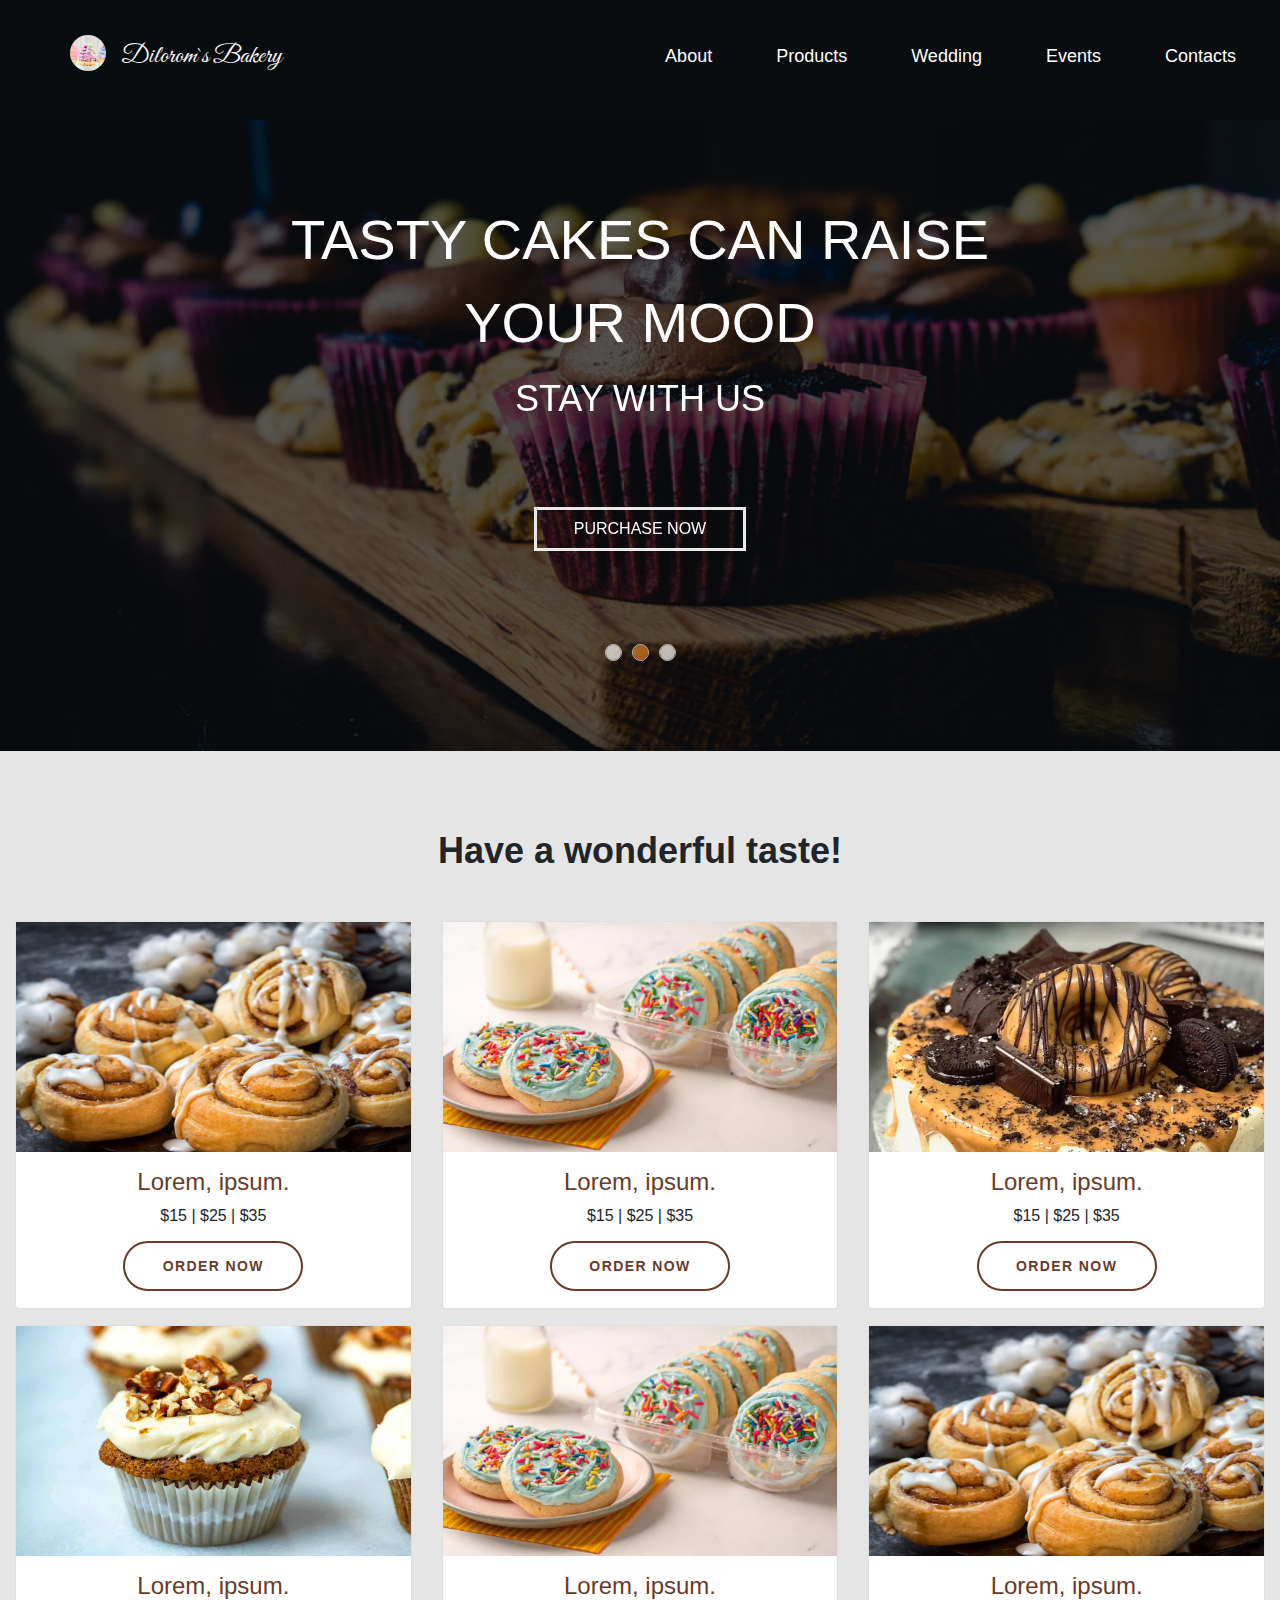
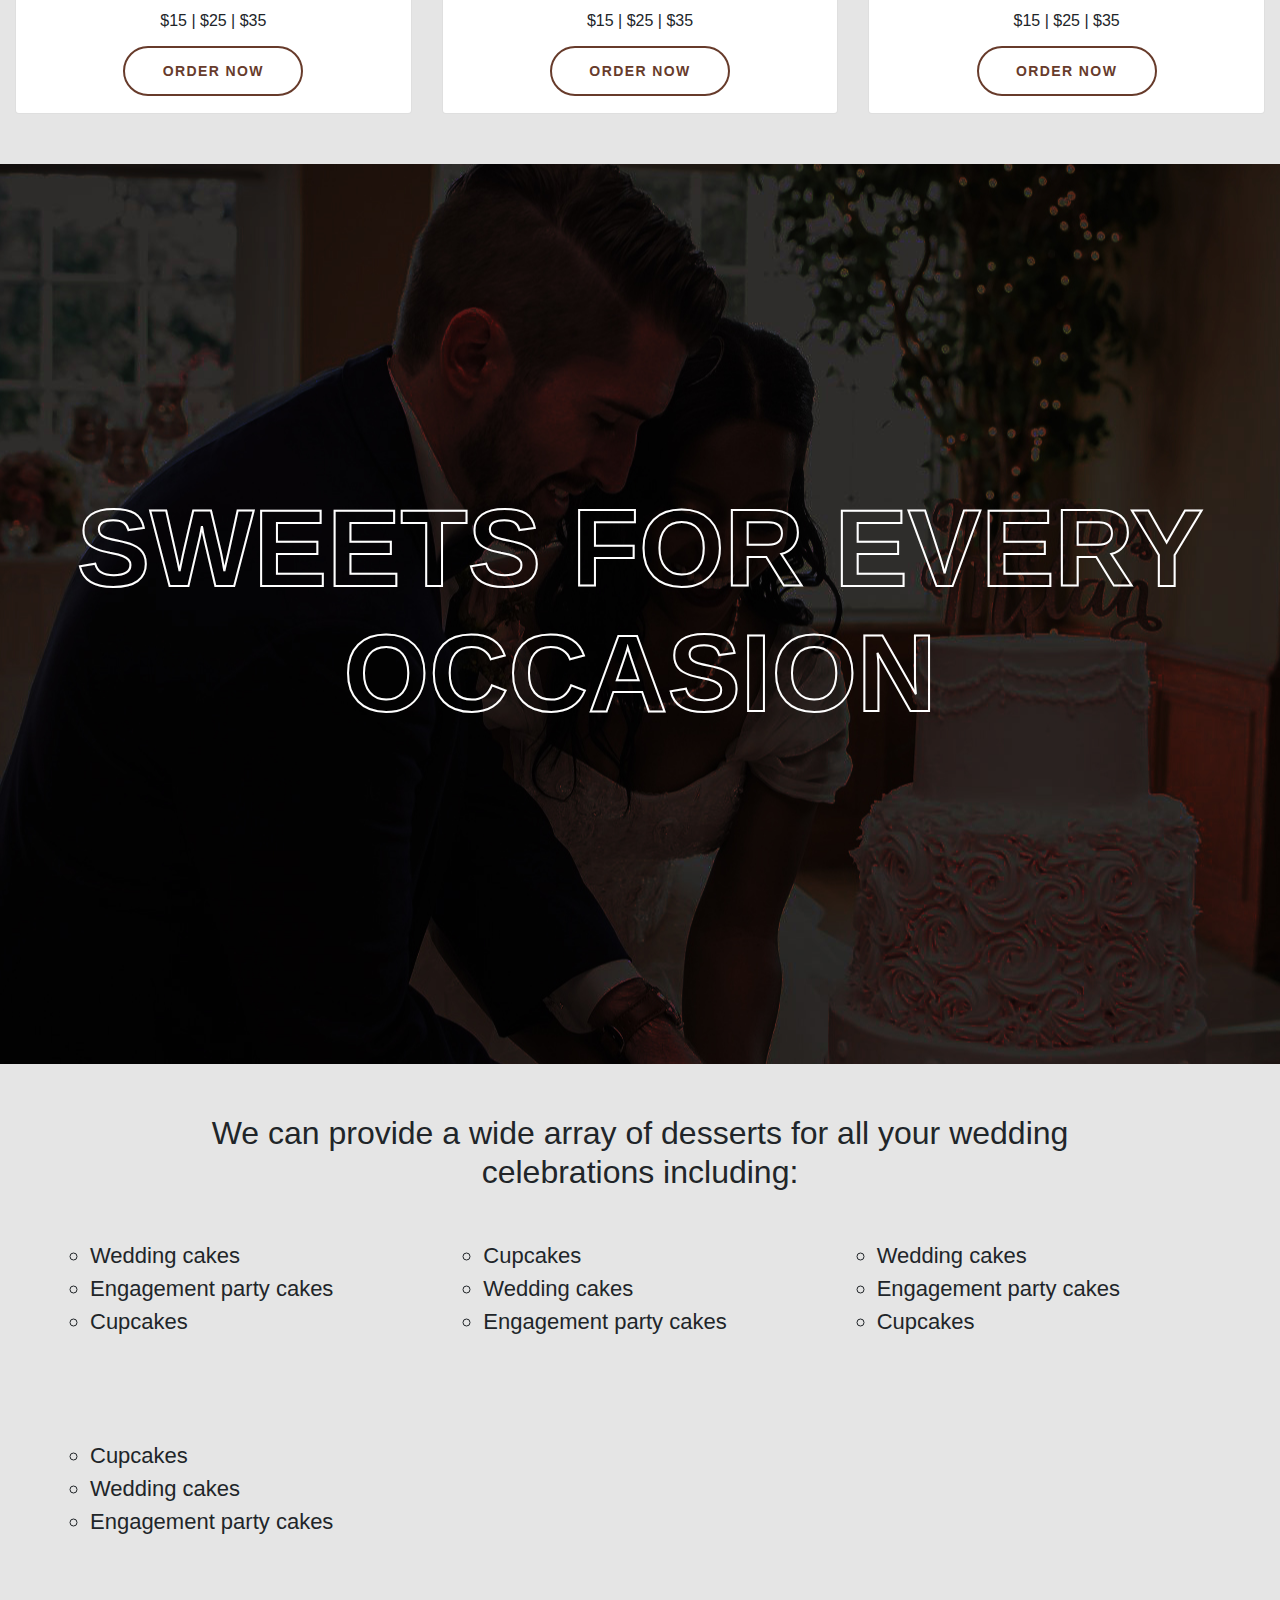
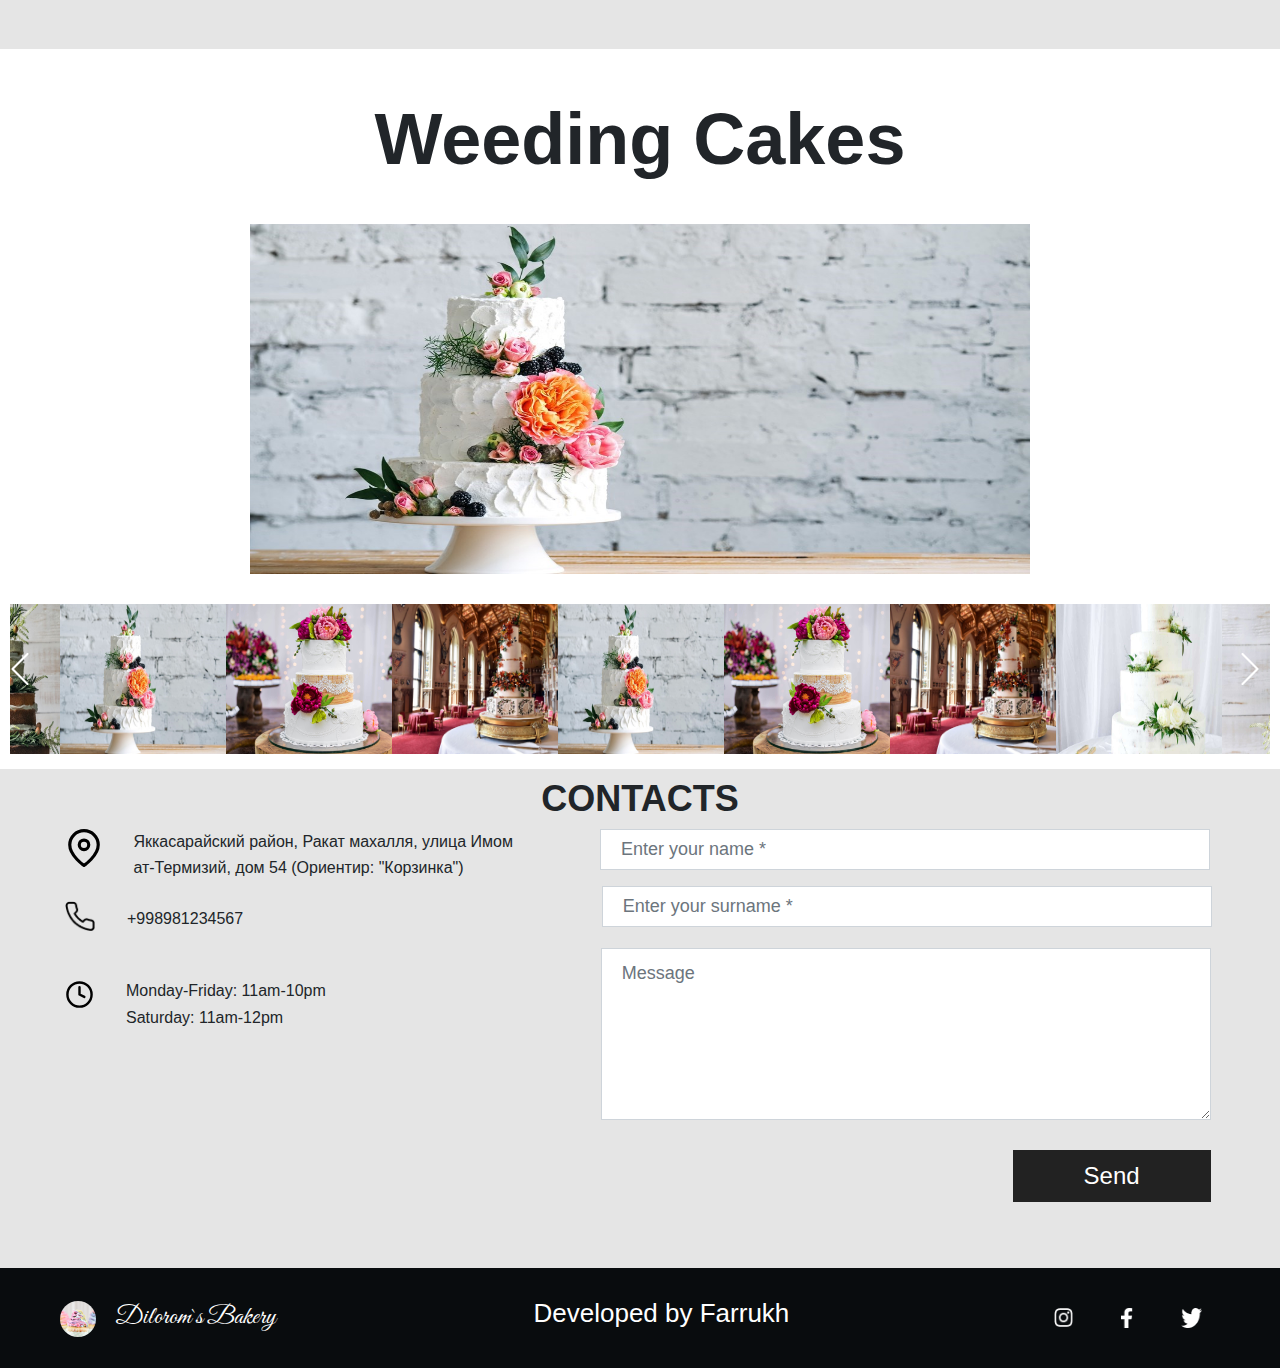
==== commit acfcfc07: "add files" ====
--- a/index.html
+++ b/index.html
@@ -28,20 +28,19 @@
             <div id="menu" class="collapse navbar-collapse">
               <ul class="navbar-nav ml-auto">
                 <li class="nav-item">
-                  <a href="about.html" class="nav-link">About</a>
-                </li>
-                <li class="nav-item">
-                  <a href="#galery" class="nav-link">Gallery</a>
-                </li>
-                <li class="nav-item">
-                  <a href="#news" class="nav-link">News</a>
-                </li>
-                <li class="nav-item">
-                  <a href="#catalogue" class="nav-link">Catalogue</a>
-                </li>
-                <li class="nav-item contact">
-                  <a href="#contact" class="nav-link">Contacts</a>
-                </li>
+                  <a class="nav-link" href="about.html">About</a>
+                  <li class="nav-item">
+                    <a href="product.html" class="nav-link">Products</a>
+                  </li>
+                  <li class="nav-item">
+                    <a href="weeding.html" class="nav-link">Wedding</a>
+                  </li>
+                  <li class="nav-item">
+                    <a href="event.html" class="nav-link">Events</a>
+                  </li>
+                  <li class="nav-item contact">
+                    <a href="contact.html" class="nav-link">Contacts</a>
+                  </li>
               </ul>
             </div>
           </nav>
@@ -65,9 +64,7 @@
                 <div class="content2">
                   <h2 class="text-center">Stay with us</h2>
                   <div class="now">
-                    <button type="button" class="btn ml-auto">
-                      Purchase now
-                    </button>
+                    <button type="button" class="btn"><a href="product.html">Purchase now</a></button>
                   </div>
                 </div>
               </div>
@@ -79,7 +76,7 @@
                 <div class="content2">
                   <h2 class="text-center">Stay with us</h2>
                   <div class="now">
-                    <button type="button" class="btn">Purchase now</button>
+                    <button type="button" class="btn"><a href="product.html">Purchase now</a></button>
                   </div>
                 </div>
               </div>
@@ -91,7 +88,7 @@
                 <div class="content2">
                   <h2 class="text-center">Stay with us</h2>
                   <div class="now">
-                    <button type="button" class="btn">Purchase now</button>
+                    <button type="button" class="btn"><a href="product.html">Purchase now</a></button>
                   </div>
                 </div>
               </div>
@@ -121,26 +118,208 @@
         </section>
     </div>
       <section class="section3" id="catalogue">
-        <h2 class="text-center">CATALOGUE</h2>
-        <div class="text-center line"></div>
-        <ul class="nav justify-content-center">
-          <li class="nav-item"><a href="#" class="nav-link">All</a></li>
-          <li class="nav-item"><a href="#" class="nav-link">Cakes</a></li>
-          <li class="nav-item"><a href="#" class="nav-link">Bakery</a></li>
-          <li class="nav-item"><a href="#" class="nav-link">Sweets</a></li>
-          <li class="nav-item"><a href="#" class="nav-link">Pizza</a></li>
-          <li class="nav-item"><a href="#" class="nav-link">Ice cream</a></li>
-        </ul>
-        <div class="row cake">
-          <img src="images/image 15.png" alt="" />
-          <img src="images/image 16.png" alt="" />
-          <img src="images/image 17.png" alt="" />
-          <img src="images/image 15.png" alt="" />
-          <img src="images/image 16.png" alt="" />
-          <img src="images/image 17.png" alt="" />
+        <h2 class="text-center">Have a wonderful taste!</h2>
+        <div class="products">
+          <div class="card">
+            <div class="card-group">
+              <img src="images/about-6.jpg" alt="">
+              <a href="#"><h4>Lorem, ipsum.</h4></a>
+              <span>$15 | $25 | $35</span>
+              <button type="submit" class="btn btn-dark" data-toggle="modal" data-target="#mymodal">Order now</button>
+            </div>
+          </div>
+          <div class="card">
+            <div class="card-group">
+              <img src="images/about-2.jpg" alt="">
+              <a href="#"><h4>Lorem, ipsum.</h4></a>
+              <span>$15 | $25 | $35</span>
+              <button type="submit" class="btn btn-dark" data-toggle="modal" data-target="#mymodal">Order now</button>
+            </div>
+          </div>
+          <div class="card">
+            <div class="card-group">
+              <img src="images/about-5.jpg" alt="">
+              <a href="#"><h4>Lorem, ipsum.</h4></a>
+              <span>$15 | $25 | $35</span>
+              <button type="submit" class="btn btn-dark" data-toggle="modal" data-target="#mymodal">Order now</button>
+            </div>
+          </div>
+          <div class="card">
+            <div class="card-group">
+              <img src="images/about-4.jpg" alt="">
+              <a href="#"><h4>Lorem, ipsum.</h4></a>
+              <span>$15 | $25 | $35</span>
+              <button type="submit" class="btn btn-dark" data-toggle="modal" data-target="#mymodal">Order now</button>
+            </div>
+          </div>
+          <div class="card">
+            <div class="card-group">
+              <img src="images/about-2.jpg" alt="">
+              <a href="#"><h4>Lorem, ipsum.</h4></a>
+              <span>$15 | $25 | $35</span>
+              <button type="submit" class="btn btn-dark" data-toggle="modal" data-target="#mymodal">Order now</button>
+            </div>
+          </div>
+           <div class="card">
+            <div class="card-group">
+              <img src="images/about-6.jpg" alt="">
+              <a href="#"><h4>Lorem, ipsum.</h4></a>
+              <span>$15 | $25 | $35</span>
+              <button type="submit" class="btn btn-dark" data-toggle="modal" data-target="#mymodal">Order now</button>
+            </div>
+          </div>
+          <div class="modal fade show" id="mymodal">
+            <div class="modal-dialog modal-md modal-dialog-centered">
+              <div class="modal-content">
+                <div class="modal-header">
+                  <h4>Fast deliver-service!</h4>
+                  <span class="close" data-dismiss="modal">&times</span>
+                </div>
+                <div class="modal-body">
+                  <div class="form-group">
+                    <label for="name">Name</label>
+                    <input type="text" class="form-control" id="name">
+                  </div>
+                  <div class="form-group">
+                    <label for="number">Phone number</label>
+                    <input type="number" class="form-control" id="number" placeholder="+998 (__)" required>
+                  </div>
+                  <div class="form-group">
+                    <label for="product">Choose our product</label>
+                    <select class="form-control" id="product">
+                      <option value="1">Cupcake 1 piece - $2</option>
+                      <option value="2">Cheese roll 1 piece - $5</option>
+                      <option value="3">Potato Ball 5 piece - $2</option>
+                      <option value="4">Chocalate cake 1 piece - $5</option>
+                      <option value="5">Sprink cookie 1 piece - $1</option>
+                    </select>
+                  </div>
+                </div>
+                <div class="modal-footer">
+                  <button type="submit" class="btn btn-dark">Send</button>
+                </div>
+
+              </div>
+            </div>
+          </div>
+          <!-- <div class="card">
+            <img src="images/about-6.jpg" alt="">
+            <h4>Lorem, ipsum.</h4>
+            <span>$15 | $25 | $35</span>
+            <button type="submit" class="btn btn-dark">Order now</button>
+        </div>
+        <div class="card">
+              <img src="images/about-6.jpg" alt="">
+              <h4>Lorem, ipsum.</h4>
+              <span>$15 | $25 | $35</span>
+              <button type="submit" class="btn btn-dark">Order now</button>
+          </div>
+          <div class="card">
+            <img src="images/about-6.jpg" alt="">
+            <h4>Lorem, ipsum.</h4>
+            <span>$15 | $25 | $35</span>
+            <button type="submit" class="btn btn-dark">Order now</button>
+        </div>
+        <div class="card">
+          <img src="images/about-6.jpg" alt="">
+          <h4>Lorem, ipsum.</h4>
+          <span>$15 | $25 | $35</span>
+          <button type="submit" class="btn btn-dark">Order now</button>
+      </div>
+      <div class="card">
+        <img src="images/about-6.jpg" alt="">
+        <h4>Lorem, ipsum.</h4>
+        <span>$15 | $25 | $35</span>
+        <button type="submit" class="btn btn-dark">Order now</button>
+    </div> -->
         </div>
       </section>
-      <section class="section4" id="galery">
+      <section class="weeding" style="background-image: url('images/weeding_bg1.jpg');">
+        <h1 class="text-center weeding__title">SWEETS FOR EVERY OCCASION</h1>
+      </section>
+      <section class="weeding__info">
+        <h2 class="text-center">We can provide a wide array of desserts for all your wedding celebrations including:</h2>
+        <div class="weeding__content">
+          <ul>
+            <li>Wedding cakes</li>
+            <li>Engagement party cakes</li>
+            <li>Cupcakes</li>
+          </ul>
+          <ul>
+            <li>Cupcakes</li>
+            <li>Wedding cakes</li>
+            <li>Engagement party cakes</li>
+          </ul>
+          <ul>
+            <li>Wedding cakes</li>
+            <li>Engagement party cakes</li>
+            <li>Cupcakes</li>
+          </ul>
+          <ul>
+            <li>Cupcakes</li>
+            <li>Wedding cakes</li>
+            <li>Engagement party cakes</li>
+          </ul>
+        </div>
+      </section>
+      <section class="weeding__cakes">
+        <h3 class="text-center">Weeding Cakes</h3>
+        <div class="main__cake">
+          <div class="sliderBig__cake">
+            <div class="sliderBig__item">
+              <img data-lazy="images/weeding_cake1.jpg" alt="">
+            </div>
+            <div class="sliderBig__item">
+              <img data-lazy="images/weeding_cake2.jpg" alt="">
+            </div>
+            <div class="sliderBig__item">
+              <img data-lazy="images/weeding_cake3.jpg" alt="">
+            </div>
+            <div class="sliderBig__item">
+              <img data-lazy="images/weeding_cake4.jpg" alt="">
+            </div>
+            <div class="sliderBig__item">
+              <img data-lazy="images/weeding_cake5.jpg" alt="">
+            </div>
+            <div class="sliderBig__item">
+              <img data-lazy="images/weeding_cake1.jpg" alt="">
+            </div>
+            <div class="sliderBig__item">
+              <img data-lazy="images/weeding_cake2.jpg" alt="">
+            </div>
+            <div class="sliderBig__item">
+              <img data-lazy="images/weeding_cake3.jpg" alt="">
+            </div>
+        </div>
+          <div class="slider__cake">
+            <div class="slider__item">
+              <img data-lazy="images/weeding_cake1.jpg" alt="">
+            </div>
+            <div class="slider__item">
+              <img data-lazy="images/weeding_cake2.jpg" alt="">
+            </div>
+            <div class="slider__item">
+              <img data-lazy="images/weeding_cake3.jpg" alt="">
+            </div>
+            <div class="slider__item">
+              <img data-lazy="images/weeding_cake4.jpg" alt="">
+            </div>
+            <div class="slider__item">
+              <img data-lazy="images/weeding_cake5.jpg" alt="">
+            </div>
+            <div class="slider__item">
+              <img data-lazy="images/weeding_cake1.jpg" alt="">
+            </div>
+            <div class="slider__item">
+              <img data-lazy="images/weeding_cake2.jpg" alt="">
+            </div>
+            <div class="slider__item">
+              <img data-lazy="images/weeding_cake3.jpg" alt="">
+            </div>
+        </div>
+        </div>
+      </section>
+      <!-- <section class="section4" id="galery">
         <h2 class="text-center">OUR GALLERY</h2>
         <div class="text-center line"></div>
         <div id="carusel">
@@ -168,10 +347,9 @@
             </li>
           </ul>
         </div>
-      </section>
+      </section> -->
       <section class="section5" id="contact">
         <h2 class="text-center">CONTACTS</h2>
-        <div class="text-center line"></div>
         <div class="row row1">
           <img src="icons/map-pin.svg" alt="" />
           <div class="col-4 col-xm-6">
@@ -255,17 +433,17 @@
           </div>
           <ul class="navbar-nav media">
             <li class="nav-item">
-              <a href="#" class="nav-link"
+              <a href="https://instagram.com" class="nav-link"
                 ><img src="icons/Vector (1).png" class="instagram" alt=""
               /></a>
             </li>
             <li class="nav-item">
-              <a href="#" class="nav-link"
+              <a href="https://facebook.com" class="nav-link"
                 ><img src="icons/Vector (2).png" class="facebook" alt=""
               /></a>
             </li>
             <li class="nav-item">
-              <a href="#" class="nav-link"
+              <a href="https://twitter.com" class="nav-link"
                 ><img src="icons/Vector (3).png" class="twitter" alt=""
               /></a>
             </li>
@@ -277,6 +455,7 @@
     <script src="js/jQuery.min.js"></script>
     <script src="js/popper.js"></script>
     <script src="js/bootstrap.js"></script>
+    <script src="js/slick.min.js"></script>
     <script src="js/main.js"></script>
   </body>
 </html>
--- a/css/main.css
+++ b/css/main.css
@@ -85,6 +85,10 @@
         margin-bottom: 200px;
         text-transform: uppercase;
         border-radius: unset; }
+        .section1 .carusel .carousel-inner .carousel-item .content2 .now .btn > a {
+           text-decoration: none;
+           color: #fff;
+        }
  .section1 .carusel .carousel-indicators {
     margin-bottom: 90px; }
    .section1 .carusel .carousel-indicators li {
@@ -136,12 +140,64 @@
       height: 456px;
       right: -68%;
       top: -13%; } .section3 h2 {
-  margin-top: 100px;
-  margin-bottom: 0;
+  margin-top: 70px;
+  margin-bottom: 40px;
   font-size: 36px;
   line-height: 59.83px;
   font-weight: 700;
-  font-family: "Mukta-Medium", sans-serif; } .section3 .line {
+  font-family: "Mukta-Medium", sans-serif; }
+  .section3 > .products >.card > .card-group > img{
+     width: 100%;
+     height: 230px;
+  }
+  .section3 > .products > .card > .card-group {
+     display: block;
+     text-align: center;
+     padding-bottom: 80px;
+  }
+  .section3 > .products >.card > .card-group > a{
+     text-decoration: none;
+     color: #673B2B;
+  }
+  .section3 > .products >.card > .card-group > a >h4{
+   margin-top: 16px;
+   cursor: pointer;
+}
+  .section3 > .products >.card > .card-group > span{
+      font-size: 16px;
+  }
+  .section3 > .products > .card > .card-group > .btn{
+   border: 2px solid #673B2B;
+   border-radius: 32px;
+   background: #fff;
+   font-size: 14px;
+   color: #673B2B;
+   letter-spacing: 1.4px;
+   text-align: center;
+   line-height: 30px;
+    font-weight: 600;
+    text-transform: uppercase;
+    padding: 8px 32px;
+    position: absolute;
+    width: 180px;
+    left: calc(50% - 90px);
+    bottom: 17px;
+    transition: all 400ms cubic-bezier(0.16, 0.84, 0.44, 1);
+  }
+  .section3 > .products > .card > .card-group > .btn:hover{
+     color: #fff;
+     background-color: #673B2B;
+  }
+  .section3 > .products {
+   display: grid;
+   /* grid-template-columns: repeat(3, 1fr);
+   grid-auto-rows: minmax(300px, auto); */
+   grid-column-gap: 30px;
+   grid-row-gap: 1em;
+   grid-template-columns: repeat(auto-fill, minmax(300px, 1fr));
+   padding: 0 15px;
+  }
+  .section3 .line {
   content: "";
   background-color: #DA802D;
   display: block;
@@ -180,7 +236,56 @@
   height: 4px;
   margin: auto;
   margin-bottom: 80px; } 
-  .section4 #carusel {
+  .weeding{
+     height: 100vh;
+     width: 100%;
+     background-position: center, center;
+     margin-top: 50px;
+     display: flex;
+     align-items: center;
+  }
+  .weeding__title{
+   font-size: 110px;
+   font-weight: 800;
+   line-height: 125px;
+   -webkit-text-fill-color: transparent;
+   -webkit-text-stroke: 2px var(--white);
+  }
+  .weeding__cakes{
+     background-color: #fff;
+  }
+  .weeding__cakes > h3{
+     font-size: 72px;
+     font-weight: 600;
+     line-height: 80px;
+     padding-top: 50px;
+     margin-bottom: 30px;
+  }
+
+  .weeding__info{
+     padding: 50px;
+  }
+  .weeding__info > h2{
+     padding-left: 100px;
+     padding-right: 100px;
+  }
+  .weeding__content{
+   display: grid;
+   grid-template-columns: repeat(3, 1fr);
+   grid-auto-rows: 200px;
+   grid-template-columns: repeat(auto-fill, minmax(300px, 1fr));
+  }
+  .weeding__content > ul{
+     list-style: circle;
+     margin-top: 40px;
+
+  }
+  .weeding__content > ul > li{
+    font-size: 22px;
+
+}
+  
+  /* .section4 #carusel {
    width: 53em;
    height: 28em;
    margin: 0 auto;
@@ -224,7 +329,7 @@
      z-index: 1000;
      -webkit-transform: scale(0.75);
      -moz-transform: scale(0.75);
-     transform: scale(0.75); } 
+     transform: scale(0.75); }  */
     .section5 h2 {
   margin-top: 0;
   margin-bottom: 0;
@@ -386,36 +491,138 @@
             height: 20px;
             margin: 40px 70px 40px 16px; }
 
-          
-            /* about section */
-            .slick-slide img {
+/* about section */
+            
+            .sliderBig__item > img, .slider__item > img {
                display: flex;
                width: 430px;
                height: 330px;
+               margin-left: auto;
+               margin-right: auto;
+           }
+           .sliderBig__item > img{
+              width: 780px;
+              height: 350px;
+           }
+           .slider__cake > .slick-list > .slick-track > .sliderBig__item > img {
+               margin-left: auto;
+               margin-right: auto;
+           }
+
+           .slider__cake > .slick-list > .slick-track > .slick-slide > img {
+            display: flex;
+            width: 200px;
+            height:150px;
+           }
+           .main__cake{
+              max-width: 100%;
            }
             .slick-track{
                display: flex;
-               padding: 0 10px;
-            }
-            .slider{
+            }
+            .slick-list{
+               overflow: hidden;
+            }
+            
+            .slider, .slider__cake{
                position: relative;
-               margin-top: 50px;
-            }
-            .slider .slick-arrow{
+            }
+            .slider .slick-arrow, .slider__cake .slick-arrow{
                position: absolute;
                top: 50%;
                z-index: 10;
                font-size: 0;
                width: 30px;
                height: 60px;
-               margin-top: -30px;
-            }
-            .slider .slick-arrow.slick-prev{
+               margin-top: -10px;
+            }
+            .slider .slick-arrow.slick-prev, .slider__cake .slick-arrow.slick-prev{
                left: 5px;
-               background: url('../images/prev.png') 0 0 / 100% no-repeat;
-            }
-            .slider .slick-arrow.slick-next{
-               right: 5px;
-               background: url('../images/next.png') 0 0 / 100% no-repeat;
-            }
+            }
+            .slider .slick-arrow.slick-next, .slider__cake .slick-arrow.slick-next{
+               right: 15px;
+            }
+ /* end about section */
+
+/* product section */
+
+            .product__page h2{
+               padding-top: 140px;
+               font-size: 80px;
+               font-weight: 600;
+            }
+            .product__slider{
+               display: flex;
+               justify-content: space-evenly;
+               margin: 10px 15px 50px;
+            }
+            .product__item{
+               max-width: 650px;
+            }
+            .product__item > img{
+               height: 300px;
+            }
+            .slick-slider{
+               position: relative;
+               padding: 15px 10px
+            }
+            .product__slider__info{
+               max-width: 350px;
+            }
+            .product__slider__info h4{
+               font-size: 36px;
+               font-weight: 600;
+            }
+            .slick__btn{
+               position: absolute;
+               top: 50%;
+               transform: translateY(-50%);
+               border: none;
+               background-color: transparent;
+               z-index: 5;
+               outline: none;
+               cursor: pointer;
+            }
+            .product__item .slick-next{
+               right: 38px;
+            }
+            .product__item .slick-prev{
+               left: 38px;
+            }
+/* end product section */
+.location__page{
+   width: 100%;
+   height: 100vh;
+   background-position: center, center;
+}
+.location__page > h2{
+   padding-top: 240px;
+   font-size: 110px;
+   font-weight: 800;
+   line-height: 125px;
+   letter-spacing: 30px;
+   -webkit-text-fill-color: transparent;
+   -webkit-text-stroke: 2px var(--white);
+   
+}
+.location__info{
+   padding: 20px;
+   margin-top: 30px;
+}
+.location__content {
+   margin-top: 30px;
+   display: flex;
+   justify-content: space-between;
+}
+.location__content > h2{
+   font-size: 92px;
+}
+.location__content > .detail{
+   max-width: 500px;
+}
+
+
+/* contact__page */
+
+/* end contact__page */
 /*# sourceMappingURL.css.map */
--- a/css/media.css
+++ b/css/media.css
@@ -96,7 +96,7 @@
         line-height: 34px;
     }
     .section2 h2{
-        font-size: 30px;
+        font-size: 62px;
     }
     .section3 .cake img {
         width: 30%;
@@ -108,7 +108,12 @@
         line-height: 36px;
         padding-left: 14px;
         padding-right: 14px;
-    }.section4 #carusel ul li {
+    }
+    .weeding__title{
+        font-size: 80px;
+        line-height: 100px;
+    }
+    .section4 #carusel ul li {
         width: 580px;
         height: 280px;
     }
@@ -141,9 +146,24 @@
     footer .container-fluid .menu .logo .rounded-circle{
         margin-left: 30px;
     }
+    .product__item{
+        max-width:550px;
+     }
+     .product__item > img{
+        height: 280px;
+     }
+     .product__slider__info{
+        max-width: 320px;
+     }
 }
 @media(min-width:576px) and (max-width: 860px){
     
+    .location__content {
+        display: block;
+     }
+     .location__content > .detail{
+        max-width: 800px;
+     }
     .section3 h2, .section5 h2{
        font-size: 30px;
    }
@@ -170,6 +190,10 @@
    }
 }
 @media(min-width: 860px) and (max-width: 990px) {
+    .weeding__title{
+        font-size: 68px;
+        line-height: 90px;
+    }
     .section4 #carusel {
         width: 530px;
         height: 240px;
@@ -227,6 +251,15 @@
     footer .container-fluid .menu .logo .rounded-circle{
         margin-left: 25px;
     }
+    .product__item{
+        max-width:520px;
+     }
+     .product__item > img{
+        height: 280px;
+     }
+     .product__slider__info{
+        max-width: 300px;
+     }
 }
 @media(min-width: 860px){
     .section2 .row .img1{
@@ -284,6 +317,20 @@
     }
 }
 @media(min-width:768px) and (max-width: 859px){
+    .weeding__title{
+        font-size: 60px;
+        line-height: 80px;
+    }
+    iframe{
+        width: 750px;
+    }
+    .location__page > h2{
+        padding-top: 280px;
+        font-size: 82px;
+        font-weight: 800;
+        line-height: 95px;
+        letter-spacing: 14px;
+    }
     .section2 .row .img1{
         width: 250px;
         margin-left: 10%;
@@ -423,6 +470,15 @@
         margin-bottom: 0;
         font-size: 20px;
     }
+    .product__item{
+        max-width:500px;
+     }
+     .product__item > img{
+        height: 280px;
+     }
+     .product__slider__info{
+        max-width: 280px;
+     }
 }
 @media(max-width:575px){
     .section2 .row > .col-4{
@@ -433,13 +489,84 @@
         display: none;
     }
 }
-@media(max-width:653px){
-.section2 .row .col-4 h4 {
-    font-size: 24px;
-}}
-@media (min-width:654px) and (max-width: 767px){   
+@media (min-width:576px) and (max-width:653px){
+.weeding__title {
+    font-size: 50px;
+    line-height: 65px;
+}
+iframe{
+    width: 555px;
+}
+.location__page > h2{
+    padding-top: 200px;
+    font-size: 82px;
+    font-weight: 800;
+    line-height: 95px;
+    letter-spacing: 14px;
+}
+.location__page{
+    height: 80vh;
+ }
+ .location__content {
+    display: block;
+ }
+.sliderBig__item > img{
+    width: 500px;
+}
+.product__item{
+    max-width:370px;
+ }
+ .product__item > img{
+    height: 270px;
+ }
+ .product__slider__info{
+    max-width: 240px;
+ }
+ .slick__btn{
+    top: 35%;
+}
+.product__page h2{
+    padding-top: 80px;
+}
+.product__slider__info h4 {
+    font-size: 32px;
+}
+}
+@media (min-width:654px) and (max-width: 767px){  
+    .weeding__title{
+        font-size: 55px;
+        line-height: 70px;
+    } 
+    iframe{
+        width: 640px;
+    }
+    .location__page > h2{
+        padding-top: 200px;
+        font-size: 82px;
+        font-weight: 800;
+        line-height: 95px;
+        letter-spacing: 14px;
+    }
+    .location__page{
+        height: 80vh;
+     }
     .section2 .row .col-4 h4 {
         font-size: 28px;
+    }
+    .product__item{
+        max-width:420px;
+     }
+     .product__item > img{
+        height: 280px;
+     }
+     .product__slider__info{
+        max-width: 250px;
+     }
+     .slick__btn{
+         top: 40%;
+     }
+     .product__page h2{
+        padding-top: 80px;
     }
 }
 @media(max-width: 767px){
@@ -455,6 +582,15 @@
         font-size: 16px;
         line-height: 20px;
     }
+    .weeding__info > h2{
+        padding-left: 0;
+        padding-right: 0;
+        font-size: 24px;
+     }
+     .weeding__cakes > h3{
+         font-size: 50px;
+         line-height: 60px;
+     }
     .section2 .row {
         padding: 0 10px;
     }
@@ -466,8 +602,9 @@
         margin-top: 50px;
     }
     .section3 h2{
-        margin-top: 0;
-    }
+        margin: 30px 0;
+    }
+    
     .section3 h2, .section4 h2, .section5 h2{
         font-size: 24px;
     }
@@ -500,7 +637,7 @@
         font-size: 24px;
     }
     header .container-fluid #menu ul .contact{
-        margin-right: 10px!important;
+        margin-right: 0px!important;
     }
 
 }
@@ -643,8 +780,46 @@
 }
 header .container-fluid .rounded-circle{
     margin-left: 30px;
-}}
+}
+.weeding__info > h2{
+    padding-left: 90px;
+    padding-right: 90px;
+    font-size: 28px;
+ }
+}
+@media(min-width: 480px) and (max-width:575px){
+    iframe{
+        width: 460px;
+    }
+}
+@media(min-width: 400px) and (max-width:479px){
+    iframe{
+        width: 370px;
+    }
+}
+@media(min-width: 320px) and (max-width:399px){
+    iframe{
+        width: 290px;
+    }
+}
 @media(min-width: 400px) and (max-width:575px){
+    .weeding__title {
+        font-size: 38px;
+        line-height: 55px;
+    }
+    .location__page > h2{
+        padding-top: 270px;
+        font-size: 64px;
+        font-weight: 800;
+        line-height: 95px;
+        letter-spacing: 5px;
+    }
+    .location__page{
+        height: 80vh;
+     }
+     .location__content {
+        display: block;
+     }
 .section3 ul a{
     margin: 5px 10px;
     font-size: 18px;
@@ -750,6 +925,29 @@
 }
 .logo{
     margin-top: 20px;
+}
+.product__item{
+    max-width:570px;
+ }
+ .product__item > img{
+    height: 250px;
+ }
+ .product__slider__info{
+    max-width: 570px;
+ }
+ .slick__btn{
+    top: 50%;
+}
+.product__page h2{
+    padding-top: 80px;
+    font-size: 65px;
+}
+.product__slider__info h4 {
+    font-size: 28px;
+}
+.product__slider{
+    display: block;
+    justify-content: center;
 }
 }
 @media(max-width:575px){
@@ -780,6 +978,26 @@
     .section1 .carusel .carousel-inner .carousel-item .content2 h2{
         font-size: 24px;
     }
+    .weeding__title {
+        font-size: 36px;
+        line-height: 45px;
+    }
+    .location__page > h2{
+        padding-top: 200px;
+        font-size: 56px;
+        font-weight: 800;
+        line-height: 95px;
+        letter-spacing: 1px;
+    }
+    .location__page{
+        height: 80vh;
+     }
+     .location__content {
+        display: block;
+     }
+    .sliderBig__item > img{
+        width: 400px;
+    }
     .section2 .row .col-4 h4 {
         font-size: 18px;
     }
@@ -878,6 +1096,29 @@
     }
     .logo{
         margin-top: 20px;
+    }
+    .product__item{
+        max-width:390px;
+     }
+     .product__item > img{
+        height: 230px;
+     }
+     .product__slider__info{
+        max-width: 390px;
+     }
+     .slick__btn{
+        top: 50%;
+    }
+    .product__page h2{
+        padding-top: 80px;
+        font-size: 55px;
+    }
+    .product__slider__info h4 {
+        font-size: 28px;
+    }
+    .product__slider{
+        display: block;
+        justify-content: center;
     }
 }
 @media(max-width: 345px ){
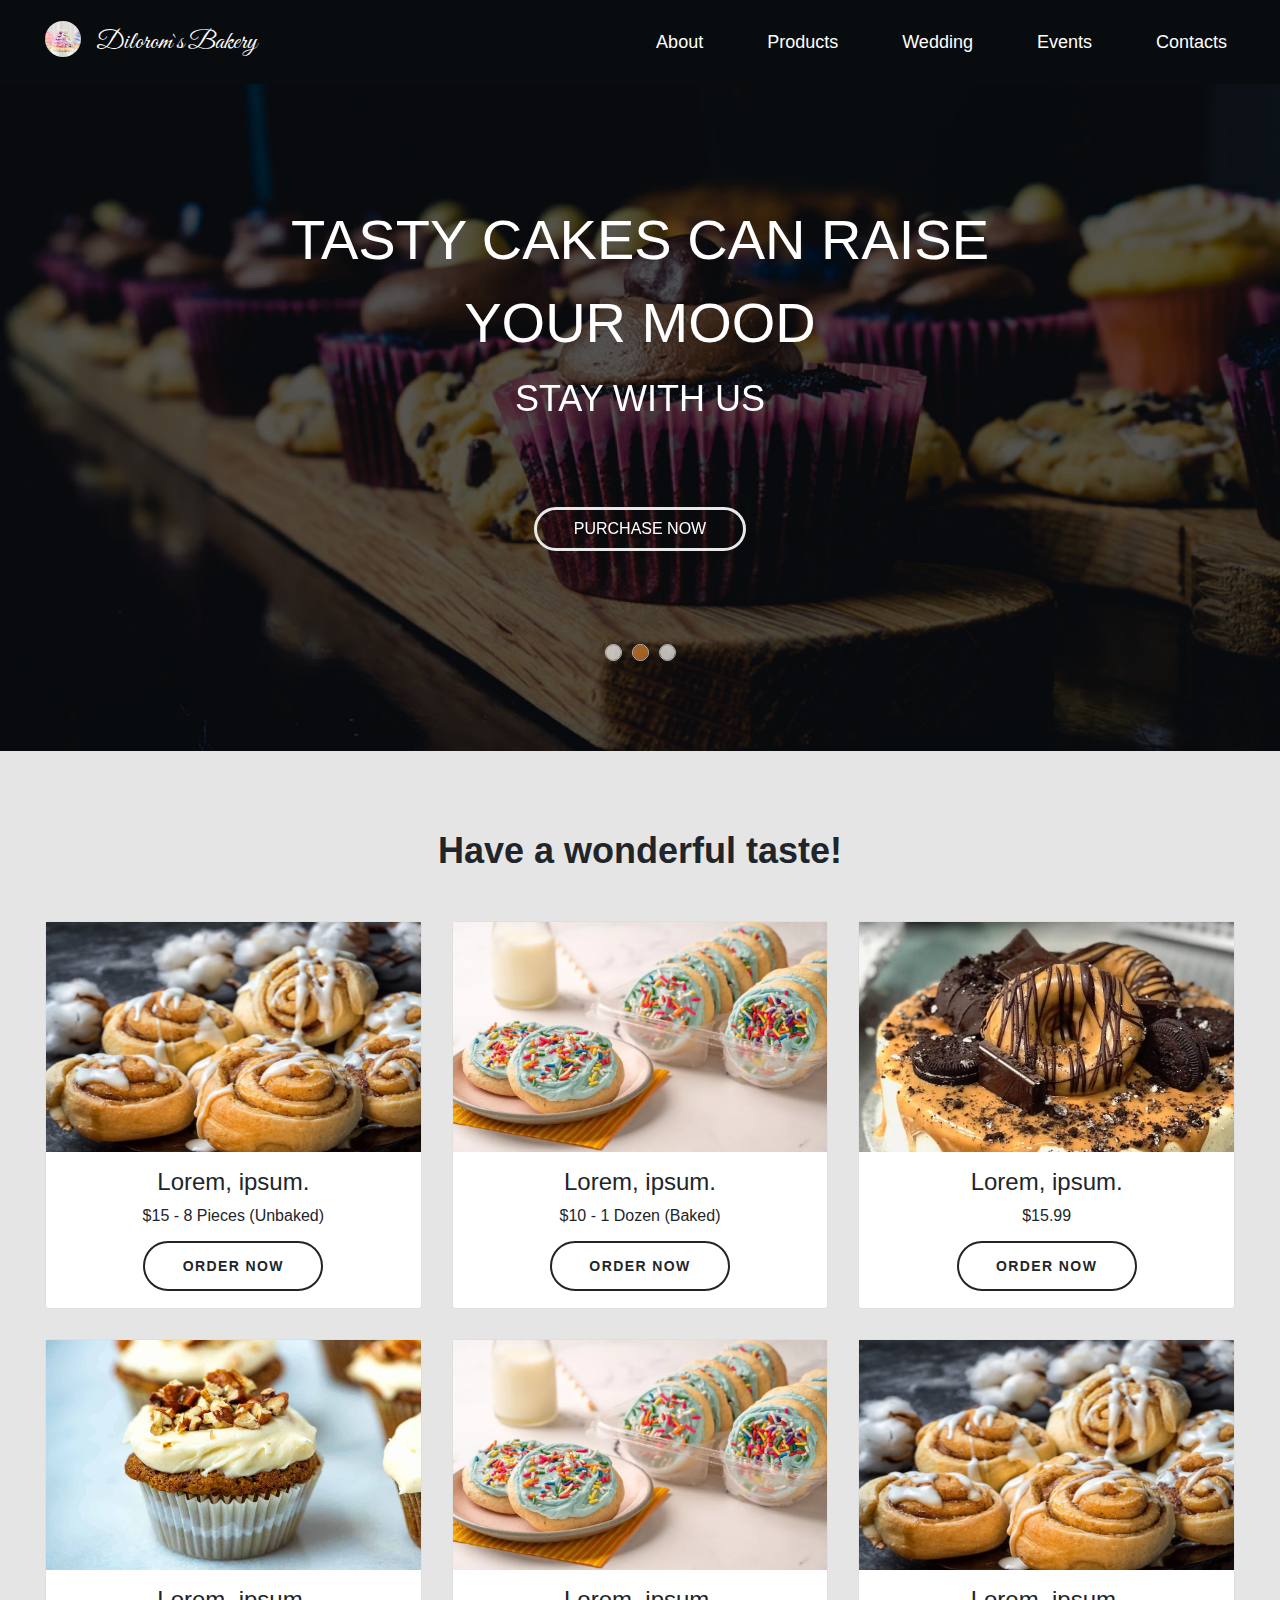
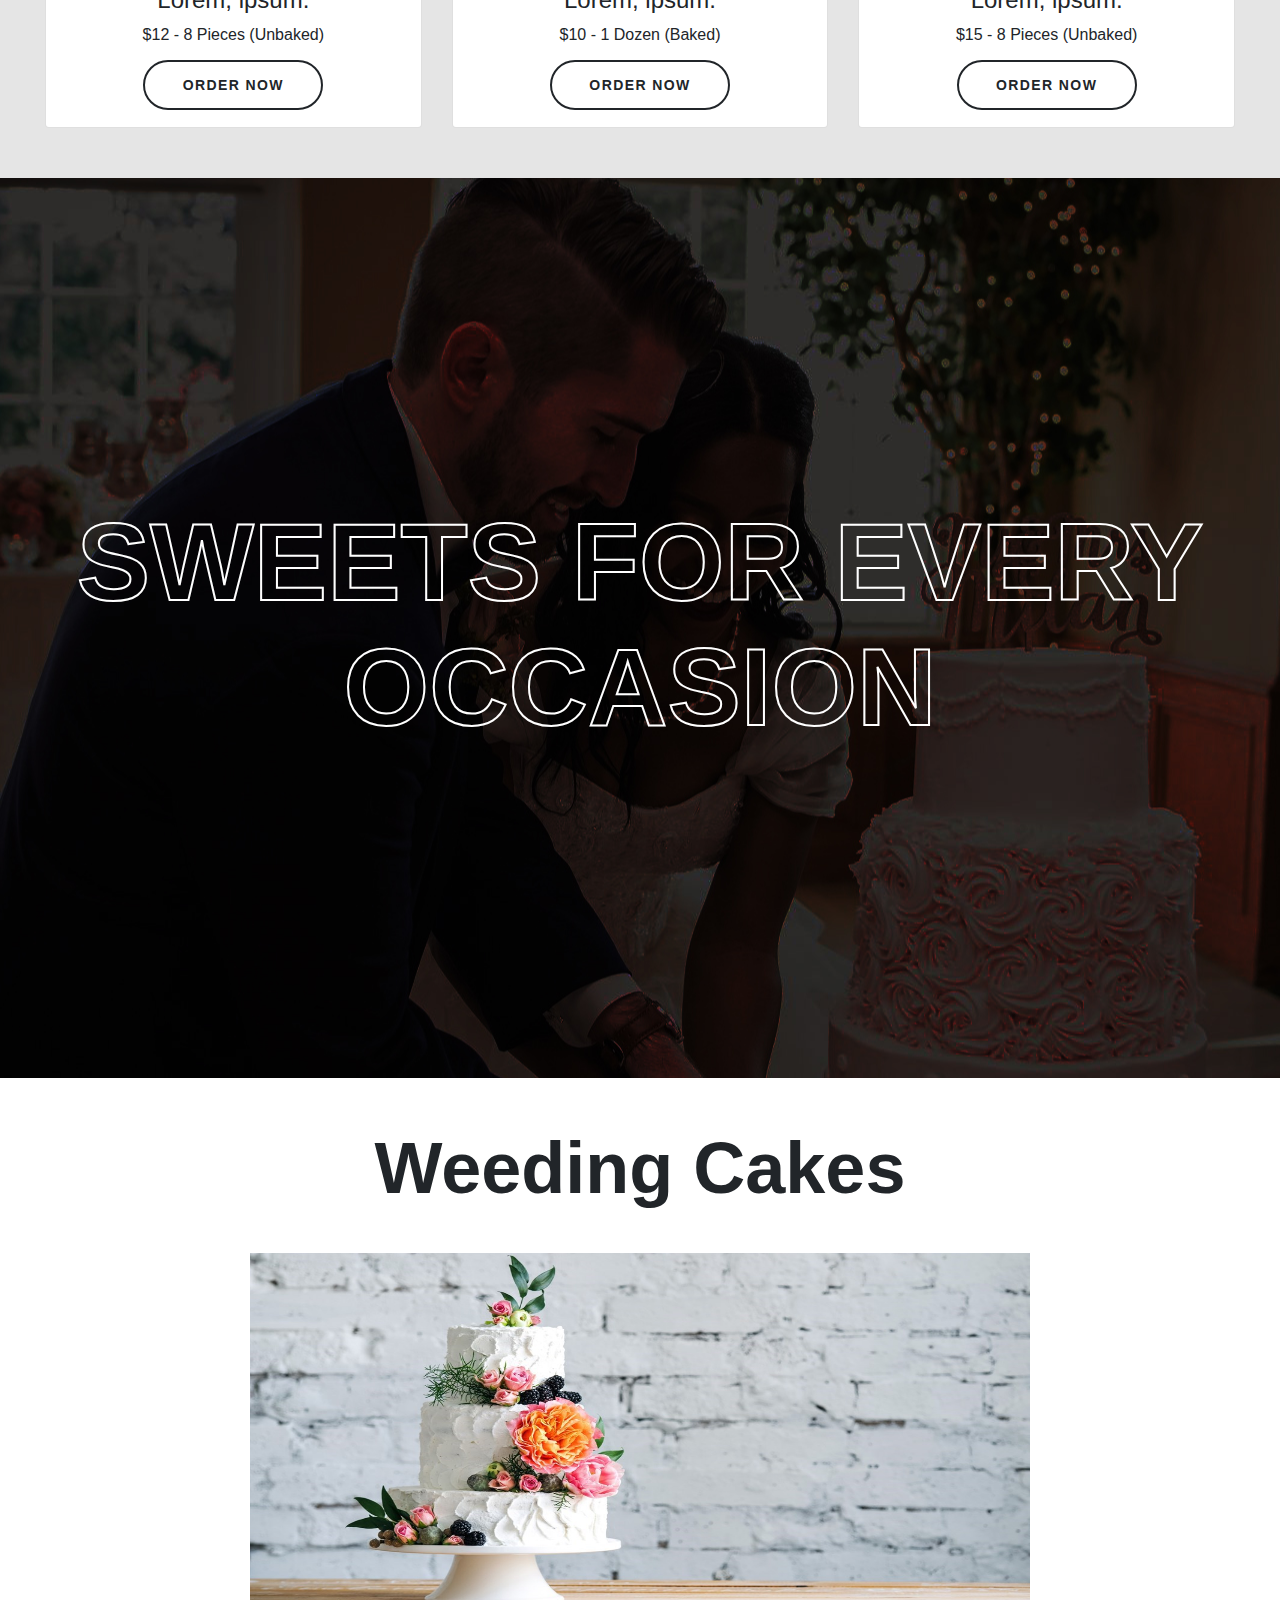
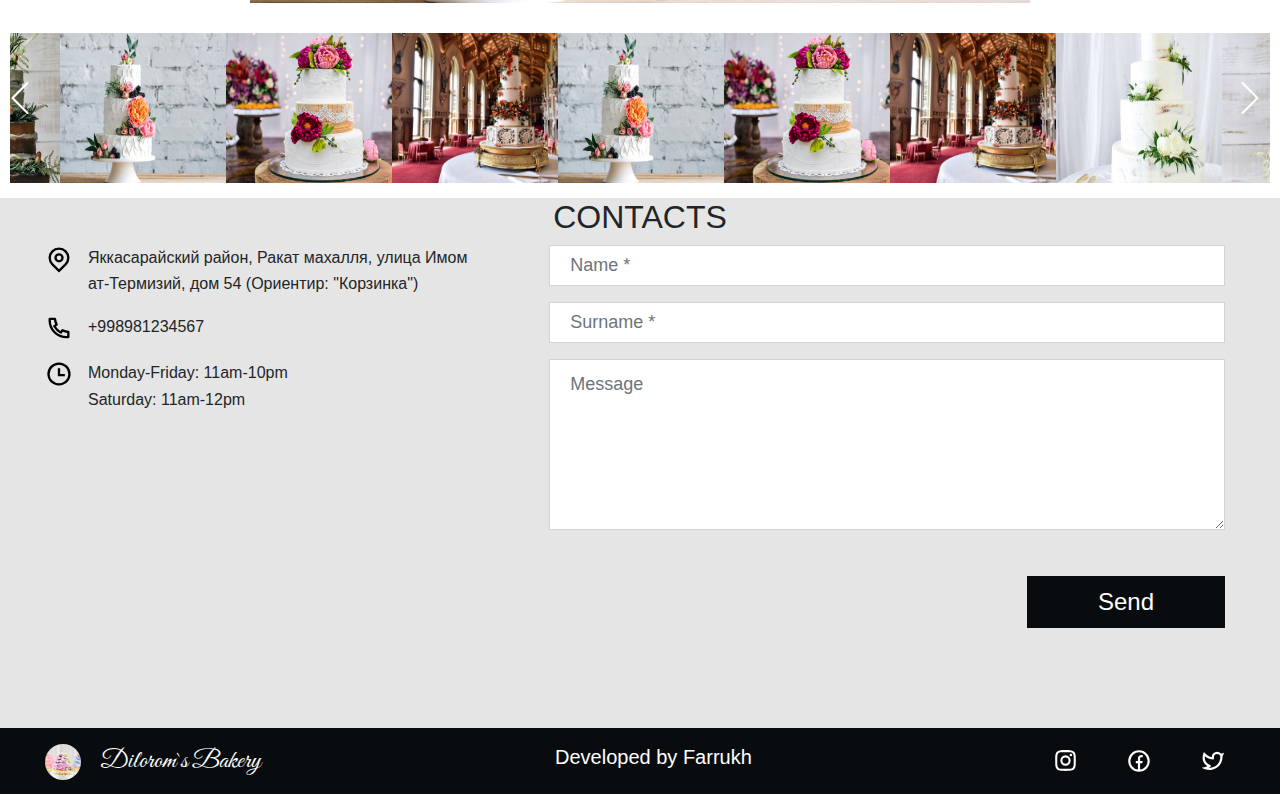
==== commit 57f91fee: "styling" ====
--- a/index.html
+++ b/index.html
@@ -124,7 +124,7 @@
             <div class="card-group">
               <img src="images/about-6.jpg" alt="">
               <a href="#"><h4>Lorem, ipsum.</h4></a>
-              <span>$15 | $25 | $35</span>
+              <span>$15 - 8 Pieces (Unbaked)</span>
               <button type="submit" class="btn btn-dark" data-toggle="modal" data-target="#mymodal">Order now</button>
             </div>
           </div>
@@ -132,7 +132,7 @@
             <div class="card-group">
               <img src="images/about-2.jpg" alt="">
               <a href="#"><h4>Lorem, ipsum.</h4></a>
-              <span>$15 | $25 | $35</span>
+              <span>$10 - 1 Dozen (Baked)</span>
               <button type="submit" class="btn btn-dark" data-toggle="modal" data-target="#mymodal">Order now</button>
             </div>
           </div>
@@ -140,7 +140,7 @@
             <div class="card-group">
               <img src="images/about-5.jpg" alt="">
               <a href="#"><h4>Lorem, ipsum.</h4></a>
-              <span>$15 | $25 | $35</span>
+              <span>$15.99</span>
               <button type="submit" class="btn btn-dark" data-toggle="modal" data-target="#mymodal">Order now</button>
             </div>
           </div>
@@ -148,7 +148,7 @@
             <div class="card-group">
               <img src="images/about-4.jpg" alt="">
               <a href="#"><h4>Lorem, ipsum.</h4></a>
-              <span>$15 | $25 | $35</span>
+              <span>$12 - 8 Pieces (Unbaked)</span>
               <button type="submit" class="btn btn-dark" data-toggle="modal" data-target="#mymodal">Order now</button>
             </div>
           </div>
@@ -156,7 +156,7 @@
             <div class="card-group">
               <img src="images/about-2.jpg" alt="">
               <a href="#"><h4>Lorem, ipsum.</h4></a>
-              <span>$15 | $25 | $35</span>
+              <span>$10 - 1 Dozen (Baked)</span>
               <button type="submit" class="btn btn-dark" data-toggle="modal" data-target="#mymodal">Order now</button>
             </div>
           </div>
@@ -164,7 +164,7 @@
             <div class="card-group">
               <img src="images/about-6.jpg" alt="">
               <a href="#"><h4>Lorem, ipsum.</h4></a>
-              <span>$15 | $25 | $35</span>
+              <span>$15 - 8 Pieces (Unbaked)</span>
               <button type="submit" class="btn btn-dark" data-toggle="modal" data-target="#mymodal">Order now</button>
             </div>
           </div>
@@ -237,31 +237,33 @@
       <section class="weeding" style="background-image: url('images/weeding_bg1.jpg');">
         <h1 class="text-center weeding__title">SWEETS FOR EVERY OCCASION</h1>
       </section>
-      <section class="weeding__info">
+      <!-- <section class="weeding__info">
         <h2 class="text-center">We can provide a wide array of desserts for all your wedding celebrations including:</h2>
         <div class="weeding__content">
-          <ul>
-            <li>Wedding cakes</li>
-            <li>Engagement party cakes</li>
-            <li>Cupcakes</li>
-          </ul>
-          <ul>
-            <li>Cupcakes</li>
-            <li>Wedding cakes</li>
-            <li>Engagement party cakes</li>
-          </ul>
-          <ul>
-            <li>Wedding cakes</li>
-            <li>Engagement party cakes</li>
-            <li>Cupcakes</li>
-          </ul>
-          <ul>
-            <li>Cupcakes</li>
-            <li>Wedding cakes</li>
-            <li>Engagement party cakes</li>
-          </ul>
-        </div>
-      </section>
+          <div class="row">
+            <div class="col-sm-4 col-lg-4">
+              <p>Wedding cakes</p>
+            </div>
+            <div class="col-sm-4 col-lg-4">
+              <p>Engagement party cakes</p>
+            </div>
+            <div class="col-sm-4 col-lg-4">
+              <p>Cupcakes</p>
+            </div>
+          </div>
+          <div class="row">
+            <div class="col-sm-4 col-lg-4">
+              <p>Wedding cakes</p>
+            </div>
+            <div class="col-sm-4">
+              <p>Engagement party cakes</p>
+            </div>
+            <div class="col-sm-4">
+              <p>Cupcakes</p>
+            </div>
+          </div>
+        </div>
+      </section> -->
       <section class="weeding__cakes">
         <h3 class="text-center">Weeding Cakes</h3>
         <div class="main__cake">
@@ -349,9 +351,9 @@
         </div>
       </section> -->
       <section class="section5" id="contact">
-        <h2 class="text-center">CONTACTS</h2>
-        <div class="row row1">
-          <img src="icons/map-pin.svg" alt="" />
+         <h2 class="text-center">CONTACTS</h2>
+        <!--<div class="row row1">
+          <img src="icons/map-pin-line (1).svg" alt="" />
           <div class="col-4 col-xm-6">
             <div class="col1">
               <p>
@@ -366,7 +368,7 @@
                 type="text"
                 id="name"
                 class="form-control"
-                placeholder="Enter your name *"
+                placeholder="Name *"
                 required
                 maxlength="30"
               />
@@ -374,7 +376,7 @@
           </div>
         </div>
         <div class="row row2">
-          <img src="icons/Vector.png" alt="" />
+          <img src="icons/phone-line (1).svg" alt="" />
           <div class="col-4">
             <div class="col2">
               <p>+998981234567</p>
@@ -386,7 +388,7 @@
                 type="text"
                 id="surname"
                 class="form-control"
-                placeholder="Enter your surname *"
+                placeholder="Surname *"
                 maxlength="30"
                 required
               />
@@ -394,7 +396,7 @@
           </div>
         </div>
         <div class="row row3">
-          <img src="icons/clock.svg" alt="" />
+          <img src="icons/time-line (1).svg" alt="" />
           <div class="col-4">
             <div class="col3">
               <p>
@@ -417,7 +419,75 @@
               </div>
             </div>
           </div>
-        </div>
+        </div> -->
+      
+
+
+        <div class="row">
+          <div class="col-5">
+            <div class="info1">
+              <img src="icons/map-pin-line.svg" alt="" />
+              <p>
+                Яккасарайский район, Ракат махалля, улица Имом <br />
+                ат-Термизий, дом 54 (Ориентир: "Корзинка")
+              </p>
+            </div>
+            <div class="info2">
+              <img src="icons/phone-line.svg" alt="" />
+              <p>+998981234567</p>
+            </div>
+            <div class="info3">
+              <img src="icons/time-line.svg" alt="" />
+              <p>
+                Monday-Friday: 11am-10pm <br />
+                Saturday: 11am-12pm
+              </p>
+            </div>
+          </div>
+          <div class="col-7">
+            <div class="data1">
+              <div class="form-group">
+                <input
+                  type="text"
+                  id="name"
+                  class="form-control"
+                  placeholder="Name *"
+                  required
+                  maxlength="30"
+                />
+              </div>
+            </div>
+            <div class="data2">
+              <div class="form-group">
+                <input
+                  type="text"
+                  id="surname"
+                  class="form-control"
+                  placeholder="Surname *"
+                  maxlength="30"
+                  required
+                />
+              </div>
+            </div>
+            <div class="data3">
+              <div class="form-group">
+                <textarea
+                  id="text"
+                  class="form-control"
+                  placeholder="Message"
+                  cols="30"
+                  rows="5"
+                ></textarea>
+              </div>
+            </div>
+            <div class="btn-black">
+              <button type="button" class="btn send" id="btn">Send</button>
+            </div>
+          </div>
+        </div>
+
+       
+          
       </section>
     <footer class="foot">
       <div class="container-fluid">
@@ -434,17 +504,17 @@
           <ul class="navbar-nav media">
             <li class="nav-item">
               <a href="https://instagram.com" class="nav-link"
-                ><img src="icons/Vector (1).png" class="instagram" alt=""
+                ><img src="icons/instagram-line.svg" class="instagram" alt=""
               /></a>
             </li>
             <li class="nav-item">
               <a href="https://facebook.com" class="nav-link"
-                ><img src="icons/Vector (2).png" class="facebook" alt=""
+                ><img src="icons/facebook-circle-line.svg" class="facebook" alt=""
               /></a>
             </li>
             <li class="nav-item">
               <a href="https://twitter.com" class="nav-link"
-                ><img src="icons/Vector (3).png" class="twitter" alt=""
+                ><img src="icons/twitter-line.svg" class="twitter" alt=""
               /></a>
             </li>
           </ul>
--- a/css/main.css
+++ b/css/main.css
@@ -22,8 +22,6 @@
   header .container-fluid {
     padding-left: 0;
     position: relative; }
-    header .container-fluid .rounded-circle {
-      margin-left: 70px; }
     header .container-fluid .name {
       color: #fff;
       font-size: 26px;
@@ -33,8 +31,7 @@
       letter-spacing: 6%;
       margin-left: 15px; }
     header .container-fluid .menu {
-      padding-left: 0;
-      padding-top: 0;
+      padding: 0 45px;
       position: fixed;
       background-color: #090C0E;
       width: 100%;
@@ -45,14 +42,14 @@
       display: flex; } */
       header .container-fluid #menu ul li {
         font-size: 18px;
-        line-height: 24.25px;
+        line-height: 20.25px;
         font-weight: 400;
         font-family: "Mukta-Medium", sans-serif;
-        margin: 36px 24px; }
+        margin: 24px 24px; }
         header .container-fluid #menu ul li a {
           color: #fff; }
       header .container-fluid #menu ul .contact {
-        margin-right: 20px !important; }
+        margin-right: 0px !important; }
 
 body {
   background-color: #E5E5E5; }
@@ -77,14 +74,15 @@
       justify-content: center; }
      .section1 .carusel .carousel-inner .carousel-item .content2 .now .btn {
         margin-top: 70px;
-        border: 3px solid #E9E9E9;
         padding: 7px 37px;
         color: #fff;
         margin-left: auto;
         margin-right: auto;
         margin-bottom: 200px;
         text-transform: uppercase;
-        border-radius: unset; }
+        border: 3px solid#E9E9E9;
+        border-radius: 32px; }
+
         .section1 .carusel .carousel-inner .carousel-item .content2 .now .btn > a {
            text-decoration: none;
            color: #fff;
@@ -157,7 +155,7 @@
   }
   .section3 > .products >.card > .card-group > a{
      text-decoration: none;
-     color: #673B2B;
+     color: #212529;
   }
   .section3 > .products >.card > .card-group > a >h4{
    margin-top: 16px;
@@ -167,11 +165,11 @@
       font-size: 16px;
   }
   .section3 > .products > .card > .card-group > .btn{
-   border: 2px solid #673B2B;
+   border: 2px solid #212529;
    border-radius: 32px;
    background: #fff;
    font-size: 14px;
-   color: #673B2B;
+   color: #212529;
    letter-spacing: 1.4px;
    text-align: center;
    line-height: 30px;
@@ -186,16 +184,16 @@
   }
   .section3 > .products > .card > .card-group > .btn:hover{
      color: #fff;
-     background-color: #673B2B;
+     background-color: #212529;
   }
   .section3 > .products {
    display: grid;
    /* grid-template-columns: repeat(3, 1fr);
    grid-auto-rows: minmax(300px, auto); */
    grid-column-gap: 30px;
-   grid-row-gap: 1em;
+   grid-row-gap: 30px;
    grid-template-columns: repeat(auto-fill, minmax(300px, 1fr));
-   padding: 0 15px;
+   padding: 0 45px;
   }
   .section3 .line {
   content: "";
@@ -263,27 +261,28 @@
   }
 
   .weeding__info{
-     padding: 50px;
+     padding: 45px;
   }
   .weeding__info > h2{
      padding-left: 100px;
      padding-right: 100px;
   }
-  .weeding__content{
-   display: grid;
+  /* .weeding__content{
+   /* display: grid;
    grid-template-columns: repeat(3, 1fr);
    grid-auto-rows: 200px;
-   grid-template-columns: repeat(auto-fill, minmax(300px, 1fr));
-  }
-  .weeding__content > ul{
+   grid-template-columns: repeat(auto-fill, minmax(300px, 1fr)); */
+  }
+  /* .weeding__content > ul{
      list-style: circle;
+     padding-left: 25px;
      margin-top: 40px;
 
   }
   .weeding__content > ul > li{
     font-size: 22px;
 
-}
+} */ 
   
   /* .section4 #carusel {
    width: 53em;
@@ -331,8 +330,8 @@
      -moz-transform: scale(0.75);
      transform: scale(0.75); }  */
     .section5 h2 {
-  margin-top: 0;
-  margin-bottom: 0;
+  margin-top: 30px;
+  margin-bottom: 25px;
   font-size: 36px;
   line-height: 59.83px;
   font-weight: 700;
@@ -345,7 +344,52 @@
   margin: auto;
   margin-bottom: 60px; } .section5 .row1 {
   margin: 0 !important; }
- .section5 .row1 img {
+  .section5 > .row{
+     padding: 0 25px 0 45px;
+     width: 100%;
+  }
+  .section5 > .row > .col-5 > .info1, .section5 > .row > .col-5 > .info2, .section5 > .row > .col-5 > .info3{
+     display: flex;
+  }
+  .section5 > .row > .col-5 img{
+    margin-bottom: 18px;
+    margin-right: 15px;
+    width: 28px;
+    height: 28.4px; 
+}
+.section5 .row .col-5 p {
+   font-weight: 400;
+   font-family: "Mukta-Medium", sans-serif;
+   line-height: 26.59px;
+   font-size: 16px; }
+.section5 .row .col-7 .form-control {
+   border-radius: unset;
+   padding: 10px 20px;
+   font-size: 18px;
+   font-weight: 400;
+   line-height: 29.92px;
+   font-family: "Mukta-Medium", sans-serif; }
+.section5 .row .col-7 .form-control:focus {
+   outline: none;
+   border-color: #fff;
+   box-shadow: unset; } 
+   .section5 .row .col-7 .btn-black {
+      display: flex;
+      justify-content: right; }
+   .section5 .row .col-7 .btn-black .send {
+      border-radius: unset;
+      margin-top: 30px;
+      margin-left: auto;
+      background-color: #090C0E;
+      color: #fff;
+      padding: 5px 70px;
+      text-align: right;
+      font-size: 24px;
+      font-weight: 400;
+      font-family: "Mukta-Medium", sans-serif;
+      line-height: 39.89px; } 
+   
+ /* .section5 .row1 img {
     margin-left: 65px;
     margin-bottom: 18px;
     margin-right: 15px;
@@ -359,8 +403,7 @@
       font-family: "Mukta-Medium", sans-serif;
       line-height: 26.59px;
       font-size: 16px; }
- .section5 .row1 .col-6 {
-    margin-left: 40px !important; }
+ 
    .section5 .row1 .col-6 .form-control {
       border-radius: unset;
       padding: 10px 20px;
@@ -387,8 +430,6 @@
       font-family: "Mukta-Medium", sans-serif;
       line-height: 26.59px;
       font-size: 16px; }
- .section5 .row2 .col-6 {
-    margin-left: 48px; }
    .section5 .row2 .col-6 .form-control {
       border-radius: unset;
       padding: 10px 20px;
@@ -415,8 +456,6 @@
       font-family: "Mukta-Medium", sans-serif;
       line-height: 26.59px;
       font-size: 16px; }
- .section5 .row3 .col-6 {
-    margin-left: 48px; }
    .section5 .row3 .col-6 .form-control {
       border-radius: unset;
       padding: 10px 20px;
@@ -441,19 +480,17 @@
         font-size: 24px;
         font-weight: 400;
         font-family: "Mukta-Medium", sans-serif;
-        line-height: 39.89px; }
+        line-height: 39.89px; } */
 
 footer {
-  margin-top: 50px;
+  margin-top: 100px;
   background-color: #090C0E; }
   footer .container-fluid {
     padding: 0; }
     footer .container-fluid .menu {
-      padding: 0;
+      padding: 0 45px;
       display: flex;
       justify-content: space-between; }
-      footer .container-fluid .menu .logo .rounded-circle {
-        margin-left: 60px; }
       footer .container-fluid .menu .logo .name {
         color: #fff;
         font-size: 26px;
@@ -464,7 +501,7 @@
         margin-left: 15px; }
       footer .container-fluid .menu .developer h4 {
         color: #fff;
-        font-size: 26px;
+        font-size: 20px;
         font-weight: 400;
         line-height: 32.55px;
         letter-spacing: 6%;
@@ -479,17 +516,17 @@
           padding-top: 0;
           padding-bottom: 0; }
           footer .container-fluid .menu ul li a .instagram {
-            width: 18.87px;
-            height: 19.57px;
-            margin: 40px 16px; }
+            width: 24.87px;
+            height: 24.57px;
+            margin: 20px 16px; }
           footer .container-fluid .menu ul li a .facebook {
-            width: 12.17px;
-            height: 20px;
-            margin: 40px 16px; }
+            width: 26.17px;
+            height: 26px;
+            margin: 20px 16px; }
           footer .container-fluid .menu ul li a .twitter {
-            width: 20.63px;
-            height: 20px;
-            margin: 40px 70px 40px 16px; }
+            width: 26.63px;
+            height: 26px;
+            margin: 20px 0 20px 16px; }
 
 /* about section */
             
@@ -606,7 +643,7 @@
    
 }
 .location__info{
-   padding: 20px;
+   padding: 45px;
    margin-top: 30px;
 }
 .location__content {
--- a/css/media.css
+++ b/css/media.css
@@ -140,12 +140,6 @@
     #carusel > ul{
         padding: 0;
     }
-    footer .container-fluid .menu ul li a .twitter{
-        margin-right: 30px;
-    }
-    footer .container-fluid .menu .logo .rounded-circle{
-        margin-left: 30px;
-    }
     .product__item{
         max-width:550px;
      }
@@ -198,7 +192,11 @@
         width: 530px;
         height: 240px;
     }
-    .section5 .row1 img {
+    
+    .section5 > .row .col-7 {
+        padding-right: 10px;
+    }
+    /* .section5 .row1 img {
         margin-left: 45px;
         margin-top: 2px;
         margin-right: 10px;
@@ -241,15 +239,9 @@
         margin-top: 30px;
         margin-left: auto;
         padding: 5px 70px;
-    }
+    } */
     .section5 h2{
         margin-top: 30px;
-    }
-    footer .container-fluid .menu ul li a .twitter{
-        margin-right: 25px;
-    }
-    footer .container-fluid .menu .logo .rounded-circle{
-        margin-left: 25px;
     }
     .product__item{
         max-width:520px;
@@ -322,7 +314,7 @@
         line-height: 80px;
     }
     iframe{
-        width: 750px;
+        width: 700px;
     }
     .location__page > h2{
         padding-top: 280px;
@@ -468,7 +460,7 @@
     }
     footer .container-fluid .menu .developer h4{
         margin-bottom: 0;
-        font-size: 20px;
+        font-size: 0;
     }
     .product__item{
         max-width:500px;
@@ -488,6 +480,12 @@
     .section2 .row .img1, .section2 .row .img1 .img2 {
         display: none;
     }
+    header .container-fluid .menu {
+        padding: 0 10px;
+    }
+    .location__info {
+        padding: 30px;
+    }
 }
 @media (min-width:576px) and (max-width:653px){
 .weeding__title {
@@ -495,7 +493,13 @@
     line-height: 65px;
 }
 iframe{
-    width: 555px;
+    width: 520px;
+}
+header .container-fluid .menu {
+    padding: 0 30px;
+}
+.location__info {
+    padding: 30px;
 }
 .location__page > h2{
     padding-top: 200px;
@@ -538,7 +542,7 @@
         line-height: 70px;
     } 
     iframe{
-        width: 640px;
+        width: 600px;
     }
     .location__page > h2{
         padding-top: 200px;
@@ -758,7 +762,7 @@
     footer .container-fluid .menu .developer h4{
         margin-bottom: 0;
         margin-top: 5px;
-        font-size: 20px;
+        font-size: 16px;
         padding: 0 100px;
     }
     .logo{
@@ -777,9 +781,6 @@
     }
     header .container-fluid #menu ul li{
         margin: 36px 10px;
-}
-header .container-fluid .rounded-circle{
-    margin-left: 30px;
 }
 .weeding__info > h2{
     padding-left: 90px;
@@ -789,17 +790,17 @@
 }
 @media(min-width: 480px) and (max-width:575px){
     iframe{
-        width: 460px;
+        width: 420px;
     }
 }
 @media(min-width: 400px) and (max-width:479px){
     iframe{
-        width: 370px;
+        width: 350px;
     }
 }
 @media(min-width: 320px) and (max-width:399px){
     iframe{
-        width: 290px;
+        width: 275px;
     }
 }
 @media(min-width: 400px) and (max-width:575px){
@@ -920,7 +921,7 @@
 footer .container-fluid .menu .developer h4{
     margin-bottom: 0;
     margin-top: 5px;
-    font-size: 20px;
+    font-size: 16px;
     padding: 0 80px;
 }
 .logo{
@@ -958,6 +959,17 @@
 .section2 .row .img1, .section2 .row .img1 .img2 {
     display: none;
 }
+.section3 > .products{
+    padding: 0 10px;
+}
+.section5 > .row{
+    display: block;
+    padding: 15px 10px 15px 15px;
+}
+.section5 > .row > .col-5, .section5 > .row > .col-7{
+    max-width: 100%;
+    padding-right: 0;
+}
 }
 @media(min-width:470px) and (max-width: 495px){
     .section3 ul a{
@@ -969,9 +981,6 @@
     }
 }
 @media(max-width: 400px ){
-    header .container-fluid .rounded-circle{
-        margin-left: 30px;
-    }
     .section1 .carusel .carousel-inner .carousel-item .content1 h1{
         font-size: 42px;
     }
@@ -1058,14 +1067,14 @@
     .section5 .row1 .col-6 .form-control > input::placeholder{
         font-size: 10px;
     }
-    .section5 .row3 .col-6 .btn-black{
+    /* .section5 .row3 .col-6 .btn-black{
         display: flex;
         justify-content: center;
     }
     .section5 .row3 .col-6 .btn-black .send{
         margin-left: -90%;
         padding: 5px 110px;
-    }
+    } */
     footer .container-fluid .menu{
         display: flex;
         justify-content: center;
@@ -1075,15 +1084,15 @@
         flex-direction: row;
     }
     footer .container-fluid .menu ul li a .facebook{
-        margin-top: 20px;
+        margin-top: 15px;
     }
     footer .container-fluid .menu ul li a .twitter{
         margin-right: 0;
-        margin-top: 20px;
+        margin-top: 15px;
     }
     footer .container-fluid .menu ul li a .instagram{
         margin-left: 0;
-        margin-top: 20px;
+        margin-top: 15px;
     }
     footer .container-fluid .menu .logo .rounded-circle{
         margin-left: 0;
@@ -1091,7 +1100,7 @@
     footer .container-fluid .menu .developer h4{
         margin-bottom: 0;
         margin-top: 5px;
-        font-size: 20px;
+        font-size: 14px;
         padding: 0 45px;
     }
     .logo{
@@ -1130,6 +1139,9 @@
         font-size: 16px;
         line-height: 24px;
         padding: 8px;
+    }
+    footer .container-fluid .menu .logo .rounded-circle {
+        display: none;
     }
 }
 
